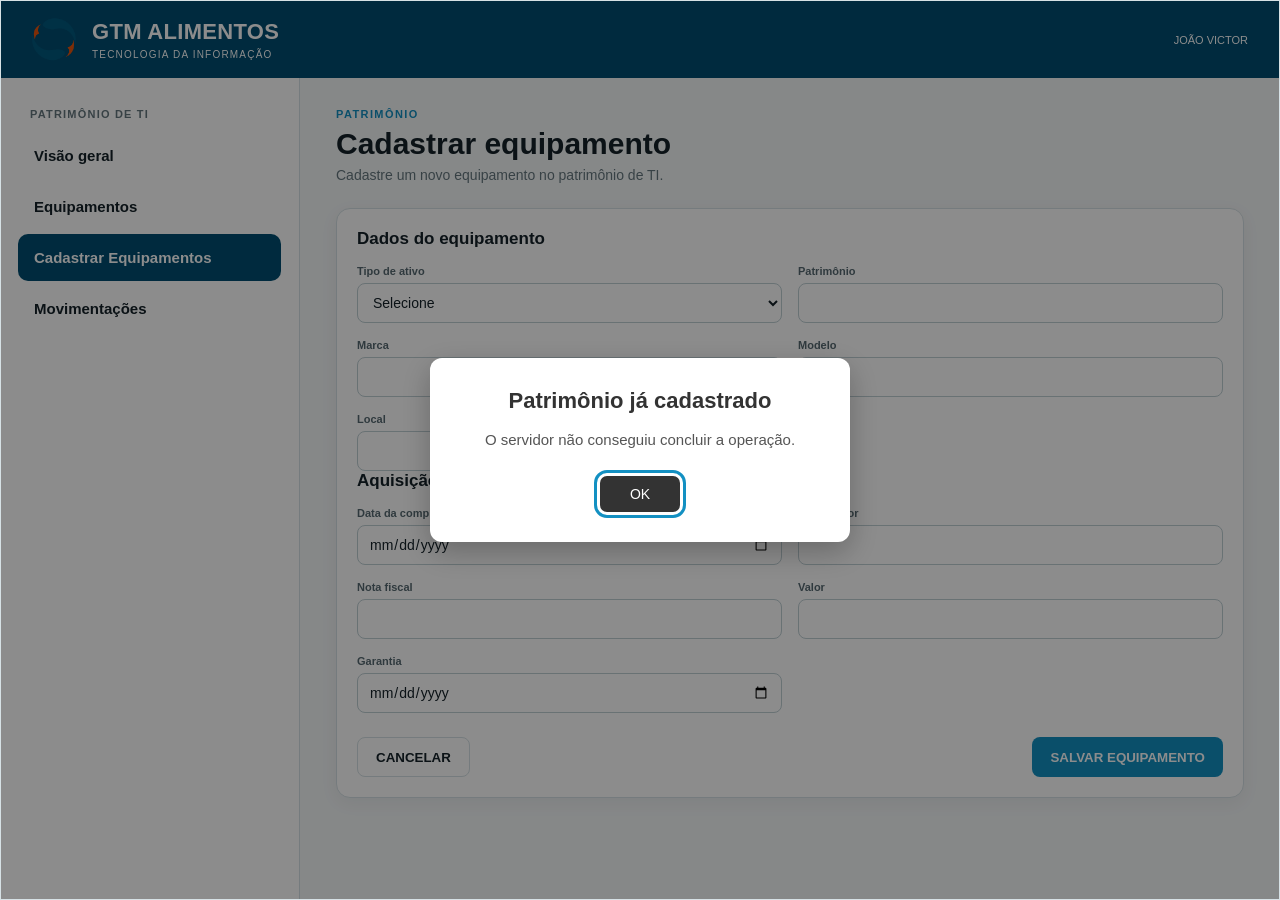
==== frontend/cadastrar.html @ 2af92c9e "Preparar sistema de patrimônio para publicação" ====
<!DOCTYPE html>
<html lang="pt-BR">

<head>

    <meta charset="UTF-8">

    <meta
        name="viewport"
        content="width=device-width, initial-scale=1.0"
    >

    <link
        rel="stylesheet"
        href="css/style.css"
    >

    <title>
        Cadastrar Equipamento - GTM
    </title>

</head>


<body>

<div class="app"> 


<header class="top">

    <img
        src="assets/icone-gtm.png"
        class="logo"
        alt="GTM"
    >

    <div data-ui-click="a0"
        class="brand"
    >

        GTM ALIMENTOS

        <small>
            TECNOLOGIA DA INFORMAÇÃO
        </small>

    </div>


    <div class="user">

          <span id="abrirPerfil" class="nome-usuario">JOÃO VICTOR</span>

    </div>

</header>


    <aside class="side">


        <h3>
            PATRIMÔNIO DE TI
        </h3>


    <div
        class="nav" data-ui-click="a1"
    >
        Visão geral
    </div>


    <div
        class="nav" data-ui-click="a2"
    >
        Equipamentos
    </div>


    <div class="nav active">

        Cadastrar Equipamentos

    </div>


    <div class="nav nav-static">

        Movimentações

    </div>

</aside>


<main class="main">


<div class="eyebrow">

    PATRIMÔNIO

</div>


<h1 class="title">

    Cadastrar equipamento

</h1>


<p class="sub">

    Cadastre um novo equipamento no patrimônio de TI.

</p>


<section class="panel">


<div class="equipment-header">

    <h2 class="section-title">

        Dados do equipamento

    </h2>

</div>


<div class="form-grid">


<div class="field">

    <label for="tipoAtivo">
        Tipo de ativo
    </label>

<select id="tipoAtivo" class="select">
    <option value="">Selecione</option>
    <option value="computador">Computador</option>
    <option value="celular">Celular</option>
    <option value="comum">Comum</option>
</select>

</div>


<div class="field">

    <label for="patrimonio">
        Patrimônio
    </label>

    <input
        id="patrimonio"
        class="input"
        type="text"
    >

</div>


<div class="field">

    <label for="marca">
        Marca
    </label>

    <input
        id="marca"
        class="input"
        type="text"
    >

</div>


<div class="field">

    <label for="modelo">
        Modelo
    </label>

    <input
        id="modelo"
        class="input"
        type="text"
    >

</div>


<div class="field">

    <label for="local">
        Local
    </label>

    <input
        id="local"
        class="input"
        type="text"
    >

</div>


</div>


<div
    id="formComputador"
    style="display:none;"
>

<h3 class="section-title">

    Dados do computador

</h3>


<div class="form-grid">


<div class="field">

    <label for="processador">
        Processador
    </label>

    <input
        id="processador"
        class="input"
        type="text"
    >

</div>


<div class="field">

    <label for="memoria">
        Memória RAM
    </label>

    <input
        id="memoria"
        class="input"
        type="text"
    >

</div>


<div class="field">

    <label for="armazenamento">
        Armazenamento
    </label>

    <input
        id="armazenamento"
        class="input"
        type="text"
    >

</div>


<div class="field">

    <label for="sistemaOperacional">
        Sistema operacional
    </label>

    <input
        id="sistemaOperacional"
        class="input"
        type="text"
    >

</div>


<div class="field">

    <label for="numeroSerieComputador">
        Número de série
    </label>

    <input
        id="numeroSerieComputador"
        class="input"
        type="text"
    >

</div>


<div class="field">

    <label for="etiquetaFabricante">
        Etiqueta do fabricante
    </label>

    <input
        id="etiquetaFabricante"
        class="input"
        type="text"
    >

</div>


<div class="field">

    <label for="nomeRede">
        Nome na rede
    </label>

    <input
        id="nomeRede"
        class="input"
        type="text"
    >

</div>


</div>

</div>


<div
    id="formCelular"
    style="display:none;"
>

<h3 class="section-title">

    Dados do celular

</h3>


<div class="form-grid">


<div class="field">

    <label for="numeroSerieCelular">
        Número de série
    </label>

    <input
        id="numeroSerieCelular"
        class="input"
        type="text"
    >

</div>


<div class="field">

    <label for="imei1">
        IMEI 1
    </label>

    <input
        id="imei1"
        class="input"
        type="text"
    >

</div>


<div class="field">

    <label for="imei2">
        IMEI 2
    </label>

    <input
        id="imei2"
        class="input"
        type="text"
    >

</div>


<div class="field">

    <label for="capacidade">
        Capacidade
    </label>

    <input
        id="capacidade"
        class="input"
        type="text"
    >

</div>


<div class="field">

    <label for="cor">
        Cor
    </label>

    <input
        id="cor"
        class="input"
        type="text"
    >

</div>


<div class="field">

    <label for="numero">
        Número
    </label>

    <input
        id="numero"
        class="input"
        type="text"
    >

</div>


<div class="field">

    <label for="operadora">
        Operadora
    </label>

    <input
        id="operadora"
        class="input"
        type="text"
    >

</div>


<div class="field">

    <label for="iccid">
        ICCID
    </label>

    <input
        id="iccid"
        class="input"
        type="text"
    >

</div>


</div>

</div>


<div
    id="formComum"
    style="display:none;"
>

<h3 class="section-title">

    Dados do equipamento comum

</h3>


<div class="form-grid">


<div class="field">

    <label for="tipoComum">
        Tipo
    </label>

    <input
        id="tipoComum"
        class="input"
        type="text"
    >

</div>


<div class="field">

    <label for="serial">
        Número de série
    </label>

    <input
        id="serial"
        class="input"
        type="text"
    >

</div>


<div class="field">

    <label for="condicao">
        Condição
    </label>

    <input
        id="condicao"
        class="input"
        type="text"
    >

</div>


<div class="field">

    <label for="descricao">
        Descrição
    </label>

    <input
        id="descricao"
        class="input"
        type="text"
    >

</div>


<div class="field">

    <label for="observacoes">
        Observações
    </label>

    <textarea
        id="observacoes"
        class="input"
    ></textarea>

</div>


</div>

</div>


<h3 class="section-title" data-ti-only>

    Aquisição

</h3>


<div class="form-grid" data-ti-only>


<div class="field">

    <label for="compra">
        Data da compra
    </label>

    <input
        id="compra"
        class="input"
        type="date"
    >

</div>


<div class="field">

    <label for="fornecedor">
        Fornecedor
    </label>

    <input
        id="fornecedor"
        class="input"
        type="text"
    >

</div>


<div class="field">

    <label for="nf">
        Nota fiscal
    </label>

    <input
        id="nf"
        class="input"
        type="text"
    >

</div>


<div class="field">

    <label for="valor">
        Valor
    </label>

    <input
        id="valor"
        class="input"
        type="text"
    >

</div>


<div class="field">

    <label for="garantia">
        Garantia
    </label>

    <input
        id="garantia"
        class="input"
        type="date"
    >

</div>


</div>


<div class="form-actions">


<button
    type="button"
    class="btn-cancelar" data-ui-click="a3"
>

    CANCELAR

</button>


<button
    type="button"
    id="btnSalvar"
    class="button"
>

    SALVAR EQUIPAMENTO

</button>


</div>


</section>


</main>


</div>


<div
    id="modalSucesso"
    class="modal-overlay"
>

<div class="confirmar-modal">


<div class="modal-header">

    <h2>

        Cadastro realizado

    </h2>

</div>


<div class="confirmar-conteudo">

    <h2>

        Equipamento cadastrado com sucesso!

    </h2>

    <p>

        O equipamento foi registrado no patrimônio de TI.

    </p>

</div>


<div class="confirmar-acoes">

    <button
        id="okSucesso"
        class="button"
        type="button"
    >

        OK

    </button>

</div>


</div>

</div>

<div id="modalErro" class="modal">
    <div class="modal-conteudo">

        <h2>Patrimônio já cadastrado</h2>

        <p id="mensagemErro"></p>

        <button
            type="button"
            id="okErro">
            OK
        </button>

    </div>
</div>

<div id="modalPerfil">

    <div class="modal-perfil-conteudo">

        <button
            type="button"
            id="fecharPerfil"
            class="fechar-modal">
            ×
        </button>

        <h2>DESENVOLVIDO POR:</h2>

        <div class="perfil-info">
            <strong>Nome:</strong>
            <span>JOÃO VICTOR</span>
        </div>

        <div class="perfil-info">
            <strong>Setor:</strong>
            <span>TI</span>
        </div>

        <div class="perfil-info">
            <strong>Email:</strong>
            <span>ti1@gtmalimentos.com.br</span>
        </div>

        <div class="perfil-info">
            <strong>Telefone:</strong>
            <span>(31) 99855-5613</span>
        </div>

    </div>

</div>


<script src="js/actions.js"></script>
<script src="js/local-data.js"></script>
<script src="js/local-view.js"></script>



</body>

</html>
---- frontend/css/style.css ----
:root {
    --petroleo: #004e71;
    --azul: #1390c2;
    --ceu: #a4d7eb;
    --linha: #d6e1e5;
    --fundo: #f4f7f8;
    --texto: #142128;
    --mudo: #65777e;
    --ok: #1f8c66;
    --alerta: #d38727;
}

.login-page { min-height: 100vh; display: grid; place-items: center; padding: 32px; background: #edf2f3; }
.login-shell { width: min(100%, 1040px); min-height: 610px; display: grid; grid-template-columns: 42% 58%; overflow: hidden; border-radius: 12px; background: #fff; box-shadow: 0 24px 70px #10374720; }
.login-brand-panel { position: relative; display: flex; flex-direction: column; justify-content: center; padding: 54px; overflow: hidden; background: var(--petroleo); color: #fff; }
.login-brand-panel::after { content: ""; position: absolute; width: 360px; height: 360px; right: -190px; bottom: -180px; border: 1px solid #ffffff30; border-radius: 50%; box-shadow: 0 0 0 38px #ffffff0c, 0 0 0 78px #ffffff0a; }
.login-brand-panel img { align-self: center; width: 120px; height: 120px; margin-bottom: 30px; object-fit: contain; }
.login-kicker { color: var(--azul); font-size: 11px; font-weight: 700; letter-spacing: 1.5px; }
.login-brand-panel .login-kicker { color: #9ed9ed; }
.login-brand-panel h1 { margin: 14px 0; font-size: clamp(34px, 4vw, 48px); line-height: 1.1; }
.login-brand-panel p { max-width: 300px; color: #d6e8ee; font-size: 15px; line-height: 1.7; }
.login-brand-footer { position: absolute; bottom: 30px; color: #bed6df; font-size: 12px; }
.login-form-panel { display: grid; place-items: center; padding: 52px; }
.login-form-wrap { width: min(100%, 400px); }
.login-form-wrap h2 { margin: 10px 0 8px; font-size: 29px; }
.login-description, .login-help { color: var(--mudo); line-height: 1.55; }
.login-description { margin: 0 0 30px; }
.login-label { display: block; margin: 22px 0 10px; font-size: 13px; font-weight: 700; }
.login-sector-options { display: grid; gap: 10px; }
.login-page [hidden] { display: none !important; }
.login-back { min-height: 44px; padding: 0; border: 0; background: transparent; color: var(--petroleo); font: inherit; cursor: pointer; }
.login-back:disabled { opacity: .6; cursor: wait; }
.login-back:focus-visible, .login-sector:focus-visible { outline: 2px solid var(--azul); outline-offset: 3px; }
.login-sector:hover { border-color: var(--azul); background: #f2fafe; }
.login-sector { display: flex; align-items: center; gap: 13px; width: 100%; min-height: 64px; padding: 12px; border: 1px solid var(--linha); border-radius: 6px; background: #fff; color: var(--texto); text-align: left; cursor: pointer; }
.login-sector.selected { border-color: var(--azul); background: #f2fafe; box-shadow: 0 0 0 2px #1390c21c; }
.login-sector strong, .login-sector small { display: block; }
.login-sector strong { font-size: 13px; }
.login-sector small { margin-top: 4px; color: var(--mudo); font-size: 11px; }
.login-password { width: 100%; min-height: 45px; padding: 0 13px; border: 1px solid var(--linha); border-radius: 5px; font: inherit; }
.login-password:focus { outline: 2px solid #1390c240; border-color: var(--azul); }
.login-submit { width: 100%; min-height: 46px; margin-top: 22px; border: 0; border-radius: 5px; background: var(--petroleo); color: #fff; font-weight: 700; cursor: pointer; }
.login-submit:hover { background: #03618a; }
.login-submit:disabled { opacity: .65; cursor: wait; }
.login-error { margin: 12px 0 0; color: #b33b32; font-size: 13px; }
.login-help { margin-top: 21px; font-size: 12px; text-align: center; }
.logout-button { margin-left: 14px; padding: 7px 12px; border: 1px solid #ffffff70; border-radius: 4px; background: transparent; color: white; font: inherit; cursor: pointer; }
.marketing-main { max-width: 1500px; }
.marketing-summary { display: grid; grid-template-columns: repeat(3, minmax(0, 1fr)); gap: 16px; margin-bottom: 18px; }
.marketing-count-card { display: flex; align-items: center; justify-content: space-between; min-height: 88px; padding: 18px 22px; }
.marketing-count-card span { color: var(--mudo); font-size: 11px; font-weight: 700; letter-spacing: .7px; }
.marketing-count-card strong { color: var(--petroleo); font-size: 28px; }
.marketing-form-panel, .marketing-list-panel { padding: 22px; margin-bottom: 18px; }
.marketing-form { display: grid; grid-template-columns: repeat(4, minmax(130px, 1fr)); gap: 14px; align-items: end; }
.marketing-form label { display: grid; gap: 7px; color: var(--mudo); font-size: 12px; font-weight: 700; }
.marketing-form input, .marketing-form select { width: 100%; min-height: 40px; padding: 0 10px; border: 1px solid var(--linha); border-radius: 4px; color: var(--texto); font: inherit; }
.marketing-form .button { min-height: 40px; }
.marketing-cancel { border: 0; background: transparent; color: var(--petroleo); font-weight: 700; cursor: pointer; }
.marketing-message { margin: 14px 0 0; color: var(--ok); font-weight: 700; }
.marketing-message.error { color: #b33b32; }
.marketing-list-panel .equipment-header { gap: 18px; }
.marketing-list-panel .search { max-width: 280px; }
.marketing-table { width: 100%; border-collapse: collapse; }
.marketing-table th, .marketing-table td { padding: 12px 10px; border-bottom: 1px solid var(--linha); text-align: left; }
.marketing-table th { color: var(--mudo); font-size: 10px; letter-spacing: .6px; }
.marketing-actions { display: flex; gap: 8px; }
.marketing-actions button { padding: 6px 9px; border: 1px solid var(--linha); border-radius: 4px; background: white; color: var(--petroleo); cursor: pointer; }
.marketing-actions button:last-child { color: #a33a35; }
.marketing-empty, .marketing-side-note { padding: 18px; color: var(--mudo); font-size: 13px; line-height: 1.6; }
.marketing-side-note { margin-top: 18px; border-top: 1px solid var(--linha); }

@media (max-width: 800px) {
  .login-page { padding: 16px; }
  .login-shell { min-height: unset; grid-template-columns: 1fr; }
  .login-brand-panel { min-height: 210px; padding: 25px 28px; }
  .login-brand-panel img { width: 90px; height: 90px; margin-bottom: 18px; }
  .login-brand-panel h1 { margin: 8px 0; font-size: 30px; }
  .login-brand-panel p, .login-brand-footer { display: none; }
  .login-form-panel { padding: 30px 24px; }
  .marketing-summary { grid-template-columns: 1fr; gap: 10px; }
  .marketing-count-card { min-height: 68px; }
  .marketing-form { grid-template-columns: repeat(2, minmax(0, 1fr)); }
  .marketing-list-panel .equipment-header { align-items: stretch; flex-direction: column; }
  .marketing-list-panel .search { max-width: none; }
  .marketing-table thead { display: none; }
  .marketing-table, .marketing-table tbody, .marketing-table tr, .marketing-table td { display: block; width: 100%; }
  .marketing-table tr { padding: 10px 0; border-bottom: 1px solid var(--linha); }
  .marketing-table td { display: flex; justify-content: space-between; gap: 16px; padding: 7px 2px; border: 0; text-align: right; }
  .marketing-table td::before { content: attr(data-label); color: var(--mudo); font-size: 10px; font-weight: 700; text-align: left; }
  .marketing-actions { justify-content: flex-end; }
}


* {
    box-sizing: border-box;
}

body {
    margin: 0;
    background: #e9eff1;
    color: var(--texto);
    font: 14px Arial, Helvetica, sans-serif;
}

.app {
    width: 100%;
    min-height: 100vh;
    min-height: 100dvh;
    margin: 0;
    background: var(--fundo);
    display: grid;
    grid-template-columns: 300px minmax(0, 1fr);
    grid-template-rows: 78px 1fr;
}

.top {
    grid-column: 1 / -1;
    height: 78px;
    padding: 0 32px;
    display: flex;
    align-items: center;
    gap: 16px;
    background: var(--petroleo);
    color: #fff;
}

.top img {
    width: 44px;
    height: 44px;
    object-fit: contain;
}

.brand {
    font-size: 22px;
    font-weight: 700;
    letter-spacing: .3px;
}

.brand small {
    display: block;
    margin-top: 4px;
    font-size: 10px;
    font-weight: 400;
    letter-spacing: 1.2px;
}

.user {
    margin-left: auto;
    font-size: 13px;
}

.side {
    padding: 30px 18px;
    background: #fff;
    border-right: 1px solid var(--linha);
}

.side h3 {
    margin: 0 12px 12px;
    color: var(--mudo);
    font-size: 11px;
    letter-spacing: 1.2px;
}

.nav {
    display: block;
    margin: 4px 0;
    padding: 15px 16px;
    border-radius: 4px;
    font-size: 15px;
    font-weight: 700;
}

.nav.active {
    background: var(--petroleo);
    color: #fff;
}

.main {
    min-width: 0;
    padding: 30px 36px;
}

.eyebrow {
    color: var(--azul);
    font-size: 11px;
    font-weight: 700;
    letter-spacing: 1.4px;
}

.title {
    margin: 7px 0 6px;
    font-size: 30px;
    font-weight: 700;
}

.sub {
    margin: 0 0 25px;
    color: var(--mudo);
}

.bar {
    display: flex;
    align-items: center;
    gap: 12px;
    margin-bottom: 20px;
}

.search,
.select {
    height: 40px;
    padding: 0 12px;
    border: 1px solid #bfcfd4;
    background: #fff;
    color: #6b7b80;
}

.search {
    width: 330px;
}

.select {
    min-width: 150px;
}

.button {
    height: 40px;
    margin-left: auto;
    padding: 0 18px;
    border: 0;
    background: var(--azul);
    color: #fff;
    font-weight: 700;
}

.panel {
    min-width: 0;
    padding: 20px;
    background: #fff;
    border: 1px solid var(--linha);
}

.kpis {
    display: grid;
    grid-template-columns: repeat(4, 1fr);
    gap: 14px;
    margin-bottom: 20px;
}

.kpi {
    padding: 16px;
    background: #fff;
    border-left: 4px solid var(--azul);
}

.kpi strong {
    display: block;
    margin-bottom: 5px;
    font-size: 28px;
}

.kpi span {
    color: var(--mudo);
    font-size: 12px;
}


.table-container {
    width: 100%;
    min-width: 0;
    overflow-x: auto;
}

th {
    padding: 13px;
    border-bottom: 1px solid var(--linha);
    color: var(--mudo);
    font-size: 11px;
    letter-spacing: .6px;
    text-align: left;
}

td {
    padding: 15px 13px;
    border-bottom: 1px solid #ebf0f2;
}

td:last-child {
    white-space: nowrap;
}

td:last-child .action-menu {
    display: inline-flex;
    align-items: center;
    justify-content: center;
    margin: 0 3px;
    vertical-align: middle;
}

.tag {
    display: inline-block;
    padding: 5px 8px;
    font-size: 11px;
    font-weight: 700;
}

.use {
    background: #daf2e7;
    color: #0a6549;
}

.stock {
    background: #e0f2fa;
    color: #06648a;
}

.maint {
    background: #fff1d8;
    color: #86510c;
}

.tag.low {
    background: #fde8e8;
    color: #a61b29;
}

.split {
    display: grid;
    grid-template-columns: 1.05fr .95fr;
    gap: 22px;
}

.section-title {
    margin: 0 0 16px;
    font-size: 17px;
    font-weight: 700;
}

.form,
.form-transferencia {
    display: grid;
    grid-template-columns: 1fr 1fr;
    gap: 15px;
}

.form-transferencia {
    margin-top: 20px;
}

.field label {
    display: block;
    margin-bottom: 6px;
    color: #566971;
    font-size: 11px;
    font-weight: 700;
}

.field input,
.field textarea,
.field select,
.form-transferencia input,
.form-transferencia select,
#novoResponsavel,
#novoEmailResponsavel,
#novoNumeroResponsavel,
#novoStatus {
    width: 100%;
    height: 40px;
    padding: 0 11px;
    border: 1px solid #bfcfd4;
    background: #fff;
    color: var(--texto);
    font: 14px Arial, Helvetica, sans-serif;
}

.field textarea {
    min-height: 80px;
    padding: 11px;
    resize: vertical;
}

.field input:focus,
.field textarea:focus,
.field select:focus,
.form-transferencia input:focus,
.form-transferencia select:focus,
#novoResponsavel:focus,
#novoEmailResponsavel:focus,
#novoNumeroResponsavel:focus,
#novoStatus:focus {
    outline: none;
    border-color: var(--azul);
}

#novoResponsavel,
#novoEmailResponsavel,
#novoNumeroResponsavel {
    cursor: text;
}

#novoStatus {
    padding: 0 12px;
    cursor: pointer;
}

.field div {
    height: 40px;
    padding: 11px;
    border: 1px solid #bfcfd4;
    background: #fff;
}

.wide,
.tipo-form {
    grid-column: 1 / -1;
}

.history {
    border-left: 2px solid var(--ceu);
    padding-left: 18px;
}

.event {
    position: relative;
    padding-bottom: 20px;
}

.event:before {
    content: "";
    position: absolute;
    left: -24px;
    top: 3px;
    width: 10px;
    height: 10px;
    background: var(--azul);
    border-radius: 50%;
}

.event strong {
    display: block;
    font-size: 13px;
}

.event span {
    color: var(--mudo);
    font-size: 12px;
}

.signature {
    margin-top: 16px;
    padding: 14px;
    background: #f7fbfc;
    border: 1px solid var(--linha);
}

.signature strong {
    display: block;
    margin-bottom: 5px;
}

.actions {
    display: flex;
    align-items: center;
    gap: 6px;
}

.action {
    height: 32px;
    padding: 0 9px;
    border: 1px solid var(--linha);
    background: #fff;
    font-size: 11px;
    font-weight: 700;
    cursor: pointer;
    white-space: nowrap;
}

.action:hover,
.action-menu:hover,
.modal-btn:hover,
.btn-cancelar:hover {
    background: #f4f7f8;
}

.action.edit {
    background: #004e71;
    color: var(--azul);
    font-size: large;
}

.action.history {
    background: #a4d7eb;
    color: var(--petroleo);
    font-size: large;
}

.action.delete {
    background: #b43c3c;
    color: #b43c3c;
    font-size: large;
}

.modal-overlay,
.modal-sucesso {
    display: none;
    position: fixed;
    inset: 0;
    justify-content: center;
    align-items: center;
    background: rgba(20, 33, 40, .45);
    z-index: 1000;
}

.modal-overlay.active {
    display: flex;
}

.modal {
    width: 390px;
    background: #fff;
    border: 1px solid var(--linha);
    box-shadow: 0 10px 35px rgba(0, 0, 0, .18);
}

.modal-header {
    display: flex;
    align-items: center;
    justify-content: space-between;
    padding: 18px 20px;
    border-bottom: 1px solid var(--linha);
}

.modal-header h2 {
    margin: 0;
    color: var(--texto);
    font-size: 17px;
}

.modal-fechar {
    border: 0;
    background: transparent;
    color: var(--mudo);
    font-size: 25px;
    line-height: 1;
    cursor: pointer;
}



.modal-fechar:hover {
    color: var(--texto);
}

.modal-equipamento {
    padding: 16px 20px;
    background: #f7fbfc;
    border-bottom: 1px solid var(--linha);
}

.modal-equipamento strong {
    display: block;
    margin-bottom: 5px;
    font-size: 14px;
}

.modal-equipamento span {
    color: var(--mudo);
    font-size: 12px;
}

.modal-acoes {
    padding: 14px;
}

.modal-btn {
    width: 100%;
    height: 45px;
    display: flex;
    align-items: center;
    gap: 12px;
    margin-bottom: 8px;
    padding: 0 14px;
    border: 1px solid var(--linha);
    background: #fff;
    color: var(--texto);
    font-size: 13px;
    font-weight: 700;
    text-align: left;
    cursor: pointer;
}

.modal-btn:last-child {
    margin-bottom: 0;
}

.modal-btn span {
    width: 22px;
    font-size: 15px;
    text-align: center;
}

.action-menu {
    width: 32px;
    height: 32px;
    display: flex;
    align-items: center;
    justify-content: center;
    border: 1px solid var(--linha);
    background: #fff;
    color: var(--texto);
    font-size: 20px;
    line-height: 20px;
    cursor: pointer;
}

.confirmar-modal {
    width: 420px;
    background: #fff;
    border: 1px solid var(--linha);
    box-shadow: 0 10px 35px rgba(0, 0, 0, .18);
}

.confirmar-conteudo {
    padding: 25px 22px;
}

.confirmar-conteudo h2 {
    margin: 0 0 10px;
    font-size: 18px;
}

.confirmar-conteudo p {
    margin: 0;
    color: var(--mudo);
    line-height: 1.5;
}

.confirmar-acoes {
    display: flex;
    justify-content: flex-end;
    gap: 10px;
    padding: 15px 22px;
    border-top: 1px solid var(--linha);
}

.btn-cancelar,
.btn-apagar {
    height: 40px;
    padding: 0 18px;
    font-weight: 700;
    cursor: pointer;
}

.btn-cancelar {
    border: 1px solid var(--linha);
    background: #fff;
    color: var(--texto);
}

.btn-apagar {
    border: 0;
    background: #b43c3c;
    color: #fff;
}

.btn-apagar:hover {
    background: #963333;
}

.modal-sucesso {
    background: rgba(0, 0, 0, .45);
    z-index: 200;
}

.modal-sucesso-conteudo {
    width: 380px;
    padding: 30px;
    background: #fff;
    border-radius: 14px;
    box-shadow: 0 15px 40px rgba(0, 0, 0, .2);
    text-align: center;
}

.modal-sucesso-conteudo h2 {
    margin: 0 0 10px;
    color: #1f3b64;
}

.modal-sucesso-conteudo p {
    margin: 0 0 25px;
    color: #555;
    font-size: 15px;
}

#okSucesso {
    width: 100%;
    height: 45px;
    border: 0;
    border-radius: 8px;
    background: #2864e8;
    color: #fff;
    font-weight: bold;
    cursor: pointer;
}

#okSucesso:hover {
    background: #1f55ca;
}

.transferencia-info {
    margin-top: 25px;
    padding: 14px;
    background: #f7fbfc;
    border: 1px solid var(--linha);
}

.transferencia-info strong {
    display: block;
    margin-bottom: 5px;
    font-size: 13px;
}

.transferencia-info span {
    color: var(--mudo);
    font-size: 12px;
}

.transferencia-acoes {
    display: flex;
    justify-content: flex-end;
    gap: 10px;
    margin-top: 25px;
}

.transferencia-acoes .button {
    margin-left: 0;
}

.modal-informacoes {
    width: 90%;
    max-width: 900px;
    max-height: 90vh;
    overflow-y: auto;
    padding: 25px;
    background: #fff;
    border-radius: 12px;
}

.modal-informacoes-header {
    display: flex;
    align-items: center;
    justify-content: space-between;
    margin-bottom: 20px;
}

.modal-informacoes-header h2 {
    margin: 0;
}

.fechar-modal {
    border: 0;
    background: transparent;
    font-size: 28px;
    cursor: pointer;
}


.info-secao {
    margin-bottom: 15px;
    padding: 18px;
    border: 1px solid #e5e5e5;
    border-radius: 10px;
}

.info-secao h4 {
    margin: 0 0 15px;
}

.info-secao p {
    margin: 8px 0;
}

.modal-informacoes-footer {
    display: flex;
    justify-content: flex-end;
    margin-top: 20px;
}

.btn-fechar-modal {
    height: 40px;
    padding: 0 18px;
    border: 1px solid var(--linha);
    background: #fff;
    color: var(--texto);
    font-weight: 700;
    cursor: pointer;
}

.btn-fechar-modal:hover {
    background: #f4f7f8;
}

.modal-historico {
    width: 650px;
    max-height: 80vh;
    display: flex;
    flex-direction: column;
}

#modalHistoricoConteudo {
    padding: 20px;
    overflow-y: auto;
}

.historico-item {
    position: relative;
    border: 1px solid var(--linha);
    background: #fff;
    margin-bottom: 12px;
}

.historico-item:last-child {
    margin-bottom: 0;
}

.historico-cabecalho {
    display: flex;
    justify-content: space-between;
    align-items: center;
    padding: 15px 16px;
    cursor: pointer;
}

.historico-cabecalho:hover {
    background: #f7fbfc;
}

.historico-resumo {
    display: flex;
    align-items: center;
    gap: 12px;
    flex-wrap: wrap;
}

.historico-resumo strong {
    display: block;
    font-size: 14px;
    margin: 0;
}

.historico-resumo>span:last-child {
    color: var(--mudo);
    font-size: 12px;
}

.historico-status {
    display: inline-flex !important;
    align-items: center;
    gap: 7px;
    color: var(--texto) !important;
    font-size: 12px !important;
    font-weight: 700;
}

.historico-status span {
    color: var(--mudo) !important;
    font-weight: 700;
}

.historico-controles {
    display: flex;
    align-items: center;
    gap: 8px;
}

.historico-menu {
    border: 0;
    background: transparent;
    color: var(--mudo);
    font-size: 22px;
    line-height: 20px;
    cursor: pointer;
    padding: 0 4px;
}

.historico-menu:hover {
    color: var(--texto);
}

.historico-expandir {
    border: 0;
    background: transparent;
    color: var(--mudo);
    font-size: 20px;
    line-height: 20px;
    cursor: pointer;
    padding: 0 4px;
    transition: transform .15s ease;
}

.historico-expandir:hover {
    color: var(--texto);
}

.historico-expandir.aberto {
    transform: rotate(180deg);
}

.historico-menu-opcoes {
    display: none;
    position: absolute;
    right: 48px;
    top: 43px;
    background: #fff;
    border: 1px solid var(--linha);
    box-shadow: 0 5px 15px rgba(0, 0, 0, 0.12);
    z-index: 10;
}

.historico-menu-opcoes button {
    border: 0;
    background: #fff;
    color: #b43c3c;
    padding: 10px 16px;
    font-size: 12px;
    font-weight: 700;
    cursor: pointer;
}

.historico-menu-opcoes button:hover {
    background: #f4f7f8;
}

.historico-detalhes {
    display: none;
    padding: 0 16px 16px;
    border-top: 1px solid var(--linha);
}

.historico-detalhes.aberto {
    display: block;
}

.historico-alteracao {
    margin-top: 14px;
}

.historico-alteracao strong {
    display: block;
    font-size: 11px;
    color: var(--mudo);
    text-transform: uppercase;
    letter-spacing: .5px;
    margin-bottom: 5px;
}

.historico-mudanca {
    display: flex;
    align-items: center;
    gap: 9px;
    font-size: 13px;
}

.historico-mudanca span {
    background: #f4f7f8;
    border: 1px solid var(--linha);
    padding: 6px 9px;
}

.historico-mudanca .historico-seta {
    border: 0;
    background: transparent;
    padding: 0;
    color: var(--mudo);
    font-weight: 700;
}

.historico-vazio {
    text-align: center;
    padding: 35px 20px;
    color: var(--mudo);
    font-size: 13px;
}

#confirmarExcluirHistorico {
    z-index: 1100;
}

.btn-fechar-modal {
    height: 40px;
    padding: 0 18px;
    border: 1px solid var(--linha);
    background: #fff;
    color: var(--texto);
    font-weight: 700;
    cursor: pointer;
}

.btn-fechar-modal:hover {
    background: #f4f7f8;
}

.toolbar {
    display: flex;
    align-items: center;
    gap: 8px;
    margin-bottom: 0;
}

.toolbar input,
.toolbar select {
    height: 36px;
    box-sizing: border-box;
    border: 1px solid var(--linha);
    border-radius: 4px;
    background: #ffffff;
    color: var(--texto);
    font-family: inherit;
    font-size: 13px;
    outline: none;
}

.toolbar input {
    width: 310px;
    padding: 0 12px;
}

.toolbar select {
    min-width: 145px;
    padding: 0 32px 0 12px;
    cursor: pointer;
}

.toolbar input::placeholder {
    color: #8a999f;
}

.toolbar input:focus,
.toolbar select:focus {
    border-color: var(--azul);
    box-shadow: 0 0 0 2px rgba(19, 144, 194, 0.12);
}

.toolbar select:hover,
.toolbar input:hover {
    border-color: #aebfc6;
}

.modal-overlay {
    display: none;
    position: fixed;
    inset: 0;
    background: rgba(0, 0, 0, 0.45);
    align-items: center;
    justify-content: center;
    z-index: 9999;
    padding: 30px;
}

.modal-overlay.aberto {
    display: flex;
}

.modal-informacoes {
    width: min(900px, 100%);
    max-height: 90vh;
    overflow-y: auto;
    background: #fff;
    border-radius: 10px;
    box-shadow: 0 20px 60px rgba(0, 0, 0, 0.25);
}

.modal-informacoes-header {
    display: flex;
    align-items: center;
    justify-content: space-between;
    padding: 20px 24px;
    border-bottom: 1px solid var(--linha);
}

.modal-informacoes-header h2 {
    margin: 0;
    font-size: 20px;
    color: var(--texto);
}

.fechar-modal {
    border: 0;
    background: transparent;
    font-size: 28px;
    line-height: 1;
    cursor: pointer;
    color: var(--mudo);
}

.modal-informacoes-conteudo {
    padding: 24px;
}

.info-section-title {
    font-size: 13px;
    font-weight: 700;
    color: var(--petroleo);
    text-transform: uppercase;
    letter-spacing: 0.5px;
    padding-bottom: 10px;
    margin-bottom: 14px;
    border-bottom: 1px solid var(--linha);
}

.info-section-title:not(:first-child) {
    margin-top: 26px;
}

.info-grid {
    display: grid;
    grid-template-columns: repeat(2, minmax(0, 1fr));
    gap: 14px;
}

.info-item {
    display: flex;
    flex-direction: column;
    gap: 5px;
    min-width: 0;
}

.info-label {
    font-size: 12px;
    color: var(--texto);
    font-weight: 700;
}

.info-value {
    font-size: 14px;
    color: var(--texto);
    font-weight: 500;
    word-break: break-word;
}

.info-observacoes {
    margin-top: 14px;
}

.info-observacoes-texto {
    margin-top: 6px;
    padding: 12px;
    border: 1px solid var(--linha);
    border-radius: 6px;
    color: var(--texto);
    font-size: 14px;
    line-height: 1.5;
    white-space: pre-wrap;
}

.modal-informacoes-footer {
    display: flex;
    justify-content: flex-end;
    padding: 16px 24px;
    border-top: 1px solid var(--linha);
}

.btn-fechar-modal {
    height: 38px;
    padding: 0 18px;
    border: 0;
    border-radius: 5px;
    background: var(--petroleo);
    color: #fff;
    font-weight: 600;
    cursor: pointer;
}

@media (max-width: 700px) {

    .modal-overlay {
        padding: 15px;
    }

    .info-grid {
        grid-template-columns: 1fr;
    }

    .modal-informacoes {
        max-height: 95vh;
    }

}

.movimentacao-container {
    max-width: 1100px;
}

.movimentacao-form {
    background: #fff;
    border: 1px solid var(--linha);
    padding: 24px;
}

.form-section {
    margin-bottom: 28px;
}

.form-section h3 {
    margin: 0 0 18px 0;
    color: var(--petroleo);
    font-size: 16px;
}

.form-grid {
    display: grid;
    grid-template-columns: repeat(2, minmax(0, 1fr));
    gap: 16px;
}

.form-actions {
    display: flex;
    justify-content: flex-end;
    gap: 12px;
    margin-top: 24px;
}

.form-group {
    display: flex;
    flex-direction: column;
    gap: 6px;
}

.form-group.full {
    grid-column: 1 / -1;
}

.form-group label {
    font-size: 12px;
    font-weight: 700;
    color: var(--texto);
}

.form-group input,
.form-group select,
.form-group textarea {
    width: 100%;
    box-sizing: border-box;
    min-height: 40px;
    border: 1px solid #bfcfd4;
    background: #fff;
    color: var(--texto);
    padding: 9px 12px;
    font-family: inherit;
    font-size: 14px;
}

.form-group textarea {
    min-height: 90px;
    resize: vertical;
}

.equipamento-selecionado {
    background: #f4f7f8;
    border: 1px solid var(--linha);
    padding: 16px;
    margin-top: 16px;
    display: none;
}

.equipamento-selecionado.aberto {
    display: block;
}

.equipamento-selecionado strong {
    color: var(--petroleo);
}

.equipamento-detalhes {
    display: grid;
    grid-template-columns: repeat(4, 1fr);
    gap: 12px;
    margin-top: 12px;
}

.equipamento-detalhe {
    background: #fff;
    border: 1px solid var(--linha);
    padding: 10px;
}

.equipamento-detalhe span {
    display: block;
    font-size: 11px;
    color: var(--mudo);
    margin-bottom: 4px;
}

.equipamento-detalhe strong {
    font-size: 13px;
    color: var(--texto);
}

.acoes-form {
    display: flex;
    justify-content: flex-end;
    gap: 10px;
    margin-top: 20px;
}

.btn-salvar-movimento {
    background: var(--petroleo);
    color: #fff;
    border: 0;
    padding: 11px 22px;
    cursor: pointer;
    font-weight: 700;
}

.btn-limpar {
    background: #fff;
    color: var(--texto);
    border: 1px solid #bfcfd4;
    padding: 11px 22px;
    cursor: pointer;
    font-weight: 700;
}

.campo-opcional {
    color: var(--mudo);
    font-size: 11px;
    font-weight: 400;
}

@media (max-width: 900px) {

    .form-grid {
        grid-template-columns: 1fr;
    }

    .form-group.full {
        grid-column: auto;
    }

    .equipamento-detalhes {
        grid-template-columns: repeat(2, 1fr);
    }

}

.modal-historico {
    width: 720px;
    max-width: 92%;
}

.modal-historico-conteudo {
    padding: 24px 30px;
    max-height: 65vh;
    overflow-y: auto;
}

.historico-card {
    border: 1px solid #d5dfe5;
    background: #ffffff;
    margin-bottom: 14px;
    cursor: pointer;
}

.historico-card-header {
    min-height: 56px;
    padding: 0 18px;
    display: flex;
    align-items: center;
    justify-content: space-between;
}

.historico-resumo {
    display: flex;
    align-items: center;
    gap: 14px;
    flex-wrap: wrap;
}

.historico-resumo strong {
    font-size: 15px;
    color: #172b38;
}

.historico-resumo span {
    font-size: 14px;
    color: #172b38;
}

.historico-resumo small {
    font-size: 13px;
    color: #61717c;
}

.historico-seta {
    font-size: 22px;
    color: #527080;
    transition: transform 0.2s;
}

.historico-card:has(.historico-detalhes.aberto) .historico-seta {
    transform: rotate(180deg);
}

.historico-detalhes {
    display: none;
    border-top: 1px solid #d5dfe5;
    padding: 18px 20px;
}

.historico-detalhes.aberto {
    display: block;
}

.historico-campo {
    margin-bottom: 18px;
}

.historico-campo:last-child {
    margin-bottom: 0;
}

.historico-campo>span {
    display: block;
    font-size: 12px;
    font-weight: 600;
    color: #647782;
    margin-bottom: 7px;
}

.historico-campo>strong {
    display: inline-block;
    background: #f1f5f7;
    border: 1px solid #d5dfe5;
    padding: 7px 10px;
    font-size: 14px;
    font-weight: 500;
    color: #263b47;
}

.historico-campo>div {
    display: flex;
    align-items: center;
    gap: 10px;
    flex-wrap: wrap;
}

.historico-campo b {
    background: #f1f5f7;
    border: 1px solid #d5dfe5;
    padding: 7px 10px;
    font-size: 14px;
    font-weight: 500;
    color: #263b47;
}

.historico-seta-campo {
    color: #61717c;
    font-size: 18px;
}

.historico-vazio {
    text-align: center;
    padding: 40px 20px;
    color: #647782;
}

.grupo-dinamico {
    display: none;
}

.grupo-dinamico.ativo {
    display: block;
}

.historico-menu {
    border: 0;
    background: transparent;
    color: #64748b;
    font-size: 22px;
    line-height: 1;
    padding: 2px 6px;
    cursor: pointer;
}

.historico-menu:hover {
    color: #17212b;
}

.menu-historico {
    width: 100px;
    background: #fff;
    border: 1px solid #d5dee5;
    box-shadow: 0 8px 20px rgba(0, 0, 0, .12);
    z-index: 1200;
}

.menu-historico button {
    width: 100%;
    border: 0;
    background: #fff;
    color: #b43c3c;
    padding: 10px 12px;
    text-align: left;
    font-size: 12px;
    font-weight: 700;
    cursor: pointer;
}

.menu-historico button:hover {
    background: #f8fafc;
}


#modalHistorico .modal-informacoes {
    width: min(840px, 92vw);
    max-height: 82vh;
    overflow: hidden;
}

#modalHistorico .modal-informacoes-conteudo {
    max-height: 58vh;
    overflow-y: auto;
    padding: 18px 24px;
}

#modalHistorico .historico-item {
    overflow: visible;
    border-radius: 12px;
    box-shadow: 0 4px 14px rgba(12, 48, 65, .06);
}

#modalHistorico .historico-cabecalho {
    min-height: 64px;
    padding: 14px 18px;
}

#modalHistorico .historico-resumo {
    column-gap: 10px;
    row-gap: 6px;
}

#modalHistorico .historico-resumo strong {
    font-size: 14px;
    color: var(--petroleo);
}

#modalHistorico .historico-resumo small {
    font-size: 11px;
    white-space: nowrap;
}

#modalHistorico .historico-status {
    padding: 5px 9px;
    border-radius: 999px;
    background: #eaf3f7;
    color: #235a72 !important;
    font-size: 11px !important;
}

#modalHistorico .historico-detalhes {
    grid-template-columns: repeat(2, minmax(0, 1fr));
    gap: 12px;
    padding: 18px;
    background: #f4f8fa;
}

#modalHistorico .historico-campo {
    min-width: 0;
    margin: 0;
    padding: 14px;
    border: 1px solid #dce7ec;
    border-radius: 10px;
    background: #fff;
}

#modalHistorico .historico-campo:has(.historico-motivo) {
    grid-column: 1 / -1;
}

#modalHistorico .historico-label {
    display: block;
    margin-bottom: 10px;
    color: #496878;
    font-size: 11px;
}

#modalHistorico .historico-valores {
    gap: 7px;
    flex-wrap: nowrap;
    overflow-x: auto;
    max-width: 100%;
}

#modalHistorico .historico-valor {
    flex: 0 0 auto;
    border-radius: 6px;
    padding: 7px 9px;
    font-size: 12px;
    white-space: nowrap;
}

#modalHistorico .historico-valor-anterior {
    background: #f1f4f5;
    color: #576b75;
}

#modalHistorico .historico-valor-novo {
    border-color: #bad9e6;
    background: #e9f5fa;
    color: #074a67;
    font-weight: 700;
}

#modalHistorico .historico-seta {
    flex: none;
    font-size: 16px;
}

@media (max-width: 700px) {
    #modalHistorico .historico-detalhes {
        grid-template-columns: minmax(0, 1fr);
        padding: 12px;
    }
}

html.dark-mode #modalHistorico .historico-item,
html.dark-mode #modalHistorico .historico-campo {
    background: #1d303b;
    border-color: var(--linha);
}

html.dark-mode #modalHistorico .historico-detalhes {
    background: #172833;
}

html.dark-mode #modalHistorico .historico-status,
html.dark-mode #modalHistorico .historico-valor-novo {
    background: #184a61;
    border-color: #326b83;
    color: #c2ebff !important;
}

html.dark-mode #modalHistorico .historico-valor-anterior {
    background: #263b46;
    border-color: var(--linha);
    color: #b7c8d0;
}

html.dark-mode #modalHistorico .historico-resumo strong,
html.dark-mode #modalHistorico .historico-label {
    color: #b5ddea;
}

.historico-item {
    border: 1px solid #d5dee5;
    margin-bottom: 12px;
    background: #fff;
}

.historico-cabecalho {
    min-height: 56px;
    display: flex;
    align-items: center;
    justify-content: space-between;
    gap: 16px;
    padding: 12px 16px;
    cursor: pointer;
}

.historico-item-cadastro .historico-cabecalho {
    cursor: default;
}

.historico-item-cadastro .historico-cabecalho:hover {
    background: inherit;
}

.historico-resumo {
    display: flex;
    align-items: center;
    gap: 12px;
    flex-wrap: wrap;
    color: #174f6b;
}

.historico-resumo strong {
    color: #17212b;
}

.historico-resumo small {
    color: #64748b;
}

.historico-acoes {
    display: flex;
    align-items: center;
    gap: 12px;
    color: #64748b;
    font-size: 20px;
    flex-shrink: 0;
}

.historico-detalhes {
    border-top: 1px solid #d5dee5;
    padding: 16px 18px 18px;
    background: #fafcfd;
}

.historico-campo {
    margin-bottom: 16px;
}

.historico-campo:last-child {
    margin-bottom: 0;
}

.historico-label {
    font-size: 12px;
    font-weight: 700;
    color: #64748b;
    margin-bottom: 7px;
    letter-spacing: .04em;
}

.historico-valores {
    display: flex;
    align-items: center;
    gap: 10px;
    flex-wrap: wrap;
}

.historico-valor,
.historico-motivo {
    display: inline-block;
    border: 1px solid #d5dee5;
    background: #f8fafc;
    padding: 7px 10px;
    color: #334155;
}

.historico-seta {
    color: #64748b;
    font-size: 18px;
}

.historico-vazio {
    padding: 32px 20px;
    text-align: center;
    color: #64748b;
}

.historico-menu-container {
    position: relative;
    display: flex;
    align-items: center;
}


.historico-menu {
    border: 0;
    background: transparent;
    color: var(--mudo);
    font-size: 22px;
    line-height: 20px;
    cursor: pointer;
    padding: 0 4px;
}


.historico-menu:hover {
    color: var(--texto);
}


.historico-menu-opcoes {
    display: none;
    position: absolute;
    right: 0;
    top: 28px;
    width: 100px;
    background: #fff;
    border: 1px solid var(--linha);
    box-shadow: 0 5px 15px rgba(0, 0, 0, 0.12);
    z-index: 9999;
}


.historico-menu-opcoes button {
    width: 100%;
    border: 0;
    background: #fff;
    color: #b43c3c;
    padding: 10px 16px;
    font-size: 12px;
    font-weight: 700;
    cursor: pointer;
    text-align: left;
}


.historico-menu-opcoes button:hover {
    background: #f4f7f8;
}

#modalConfirmarExcluirHistorico {
    z-index: 1200 !important;
}

#modalAcoes {
    z-index: 1000;
}

#modalInformacoes {
    z-index: 900;
} 

#modalAcoes {
    z-index: 9999;
}

#confirmarExcluirHistorico {
    z-index: 20000 !important;
}

#modalErro {
    display: none;
    position: fixed;
    inset: 0;

    width: 100%;
    height: 100%;

    background: rgba(0, 0, 0, 0.45);

    align-items: center;
    justify-content: center;

    z-index: 99999;
}

#modalErro .modal-conteudo {
    width: 420px;
    max-width: calc(100% - 40px);

    background: #ffffff;

    border-radius: 12px;

    padding: 30px;

    box-sizing: border-box;

    text-align: center;

    box-shadow:
        0 10px 30px rgba(0, 0, 0, 0.25);

    animation: aparecerModal 0.2s ease-out;
}

#modalErro h2 {
    margin: 0 0 15px 0;

    font-size: 22px;

    color: #333333;
}

#modalErro #mensagemErro {
    margin: 0 0 25px 0;

    font-size: 15px;

    line-height: 1.5;

    color: #555555;
}

#modalErro #okErro {
    border: none;

    padding: 10px 30px;

    border-radius: 7px;

    background: #333333;

    color: #ffffff;

    font-size: 14px;

    cursor: pointer;
}

#modalErro #okErro:hover {
    opacity: 0.9;
}


@keyframes aparecerModal {

    from {
        opacity: 0;
        transform: scale(0.95);
    }

    to {
        opacity: 1;
        transform: scale(1);
    }

}

.btn-fechar-modal:hover {
    background: #f4f7f8;
}

.nome-usuario {
    cursor: pointer;
    font-size: 11px;
}

.nome-usuario:hover {
    text-decoration: underline;
}

#modalPerfil {
    display: none;
    position: fixed;
    inset: 0;
    width: 100%;
    height: 100%;
    background: rgba(0, 0, 0, 0.45);
    align-items: center;
    justify-content: center;
    z-index: 99999;
}

.modal-perfil-conteudo {
    position: relative;
    width: 420px;
    max-width: calc(100% - 40px);
    background: #ffffff;
    border-radius: 12px;
    padding: 30px;
    box-sizing: border-box;
    box-shadow: 0 10px 30px rgba(0, 0, 0, 0.25);
}

.modal-perfil-conteudo h2 {
    margin: 0 0 10px;
    font-size: 22px;
    color: #333333;
}

.modal-perfil-conteudo p {
    margin: 0 0 20px;
    color: #666666;
}

.perfil-info {
    display: flex;
    justify-content: space-between;
    gap: 20px;
    padding: 12px 0;
    border-bottom: 1px solid #eeeeee;
}

.fechar-modal {
    position: absolute;
    top: 10px;
    right: 15px;
    border: none;
    background: transparent;
    font-size: 28px;
    color: #777777;
    cursor: pointer;
}

.fechar-modal:hover {
    color: #222222;
}

.table-container {
    width: 100%;
    overflow-x: auto;
}

table {
    width: 100%;
    min-width: 0;
    table-layout: fixed;
    border-collapse: collapse;
}

table th,
table td {
    padding: 12px 10px;
    word-wrap: break-word;
    overflow-wrap: break-word;
}

table th:last-child,
table td:last-child {
    width: 90px;
    white-space: nowrap;
}

table {
    width: 100%;
    border-collapse: collapse;
    table-layout: fixed;
}










/* Estilos exclusivos da tela de edicao, originalmente em editar.html. */
:where(.pagina-editar) .form-container {
    background: #ffffff;
    border: 1px solid #d6e1e5;
    padding: 25px;
}

:where(.pagina-editar) .form-section {
    margin-bottom: 30px;
}

:where(.pagina-editar) .form-section-title {
    font-size: 17px;
    font-weight: 700;
    color: #004e71;
    margin-bottom: 18px;
    padding-bottom: 10px;
    border-bottom: 1px solid #d6e1e5;
}

:where(.pagina-editar) .form-grid {
    display: grid;
    grid-template-columns: repeat(3, 1fr);
    gap: 18px;
}

:where(.pagina-editar) .field {
    display: flex;
    flex-direction: column;
    gap: 6px;
}

:where(.pagina-editar) .field-full {
    grid-column: 1 / -1;
}

:where(.pagina-editar) .field label {
    font-size: 12px;
    font-weight: 700;
    color: #334155;
}

:where(.pagina-editar) .field input,
:where(.pagina-editar) .field select,
:where(.pagina-editar) .field textarea {
    width: 100%;
    box-sizing: border-box;
    min-height: 40px;
    padding: 9px 11px;
    border: 1px solid #bfcfd4;
    background: #ffffff;
    color: #334155;
    font-family: inherit;
    font-size: 14px;
    outline: none;
}

:where(.pagina-editar) .field textarea {
    min-height: 100px;
    resize: vertical;
}

:where(.pagina-editar) .field input:focus,
:where(.pagina-editar) .field select:focus,
:where(.pagina-editar) .field textarea:focus {
    border-color: #1390c2;
}

:where(.pagina-editar) .botoes-form {
    display: flex;
    justify-content: flex-end;
    gap: 10px;
    margin-top: 25px;
    padding-top: 20px;
    border-top: 1px solid #d6e1e5;
}

:where(.pagina-editar) .button {
    min-height: 40px;
    padding: 0 20px;
    border: none;
    cursor: pointer;
    font-weight: 700;
    font-size: 13px;
}

:where(.pagina-editar) .button-primary {
    background: #004e71;
    color: #ffffff;
}

:where(.pagina-editar) .button-primary:hover {
    background: #003c57;
}

:where(.pagina-editar) .button-secondary {
    background: #e8eef0;
    color: #334155;
}

:where(.pagina-editar) .button-secondary:hover {
    background: #dbe4e7;
}

:where(.pagina-editar) .tipo-form {
    display: none;
}

:where(.pagina-editar) .tipo-form.ativo {
    display: block;
}

:where(.pagina-editar) .modal-sucesso {
    display: none;
    position: fixed;
    inset: 0;
    background: rgba(0, 0, 0, 0.45);
    align-items: center;
    justify-content: center;
    z-index: 9999;
}

:where(.pagina-editar) .modal-sucesso.aberto {
    display: flex;
}

:where(.pagina-editar) .modal-sucesso-conteudo {
    width: 420px;
    max-width: calc(100% - 30px);
    background: #ffffff;
    padding: 30px;
    text-align: center;
    box-sizing: border-box;
}

:where(.pagina-editar) .modal-sucesso-conteudo h2 {
    margin: 0 0 12px;
    color: #004e71;
}

:where(.pagina-editar) .modal-sucesso-conteudo p {
    margin: 0 0 22px;
    color: #65777e;
}

@media (max-width: 900px) {

    :where(.pagina-editar) .form-grid {
        grid-template-columns: repeat(2, 1fr);
    }

}

@media (max-width: 600px) {

    :where(.pagina-editar) .form-grid {
        grid-template-columns: 1fr;
    }

    :where(.pagina-editar) .field-full {
        grid-column: auto;
    }

    :where(.pagina-editar) .botoes-form {
        flex-direction: column;
    }

    :where(.pagina-editar) .button {
        width: 100%;
    }

}

/* Adaptação responsiva: mantém a identidade e a apresentação original no desktop. */
.app {
    width: 100%;
    max-width: none;
}

.side, .brand, .field, .form-group, .equipamento-detalhe {
    min-width: 0;
}

.nav { cursor: pointer; }
.nav.nav-static { cursor: default; }
.nav:focus-visible, button:focus-visible, input:focus-visible,
select:focus-visible, textarea:focus-visible {
    outline: 3px solid var(--azul);
    outline-offset: 3px;
}

@media (max-width: 1200px) {
    .app { grid-template-columns: 240px minmax(0, 1fr); }
    .main { padding: 26px 22px; }
    .bar { flex-wrap: wrap; }
    .bar .search { flex: 1 1 240px; width: auto; min-width: 0; }
    .bar .select { flex: 1 1 150px; min-width: 0; }
    .bar .button { margin-left: 0; height: auto; min-height: 44px; padding: 12px 18px; }
    .kpis { grid-template-columns: repeat(2, minmax(0, 1fr)); }
    .table-container { overscroll-behavior-x: contain; }
    .table-container table { min-width: 900px; table-layout: auto; }
}

@media (max-width: 900px) {
    .app {
        display: grid;
        grid-template-columns: minmax(0, 1fr);
        grid-template-rows: auto auto 1fr;
        min-height: 100vh;
        min-height: 100dvh;
    }
    .top { height: auto; min-height: 78px; padding: 16px 20px; gap: 12px; }
    .top img { flex: 0 0 40px; width: 40px; height: 40px; }
    .brand { font-size: 20px; }
    .brand small { line-height: 1.5; }
    .user { overflow-wrap: anywhere; text-align: right; }
    .side {
        display: grid;
        grid-template-columns: repeat(4, minmax(0, 1fr));
        gap: 6px;
        padding: 12px 16px;
        border-right: 0;
        border-bottom: 1px solid var(--linha);
    }
    .side h3 { grid-column: 1 / -1; margin: 0 0 6px; }
    .side .nav {
        display: flex;
        align-items: center;
        justify-content: center;
        text-align: center;
        min-height: 48px;
        margin: 0;
        padding: 10px 8px;
        overflow-wrap: anywhere;
        font-size: 13px;
    }
    .main { padding: 24px 20px 32px; }
    .title { overflow-wrap: anywhere; }
    .sub { line-height: 1.5; }
    .split { grid-template-columns: minmax(0, 1fr); }
    .form-grid, :where(.pagina-editar) .form-grid {
        grid-template-columns: repeat(2, minmax(0, 1fr));
    }
    .form-actions { display: flex; flex-wrap: wrap; gap: 12px; margin-top: 24px; }
    .form-actions .button { margin-left: auto; }
    .field input, .field select, .field textarea,
    .form-group input, .form-group select, .form-group textarea,
    :where(.pagina-editar) .field input, :where(.pagina-editar) .field select,
    :where(.pagina-editar) .field textarea, .search, .select {
        min-width: 0;
        max-width: 100%;
        min-height: 48px;
        font-size: 16px;
    }
    .field textarea, .form-group textarea { min-height: 120px; }
    button, .button, .btn-cancelar, .btn-apagar, .btn-fechar-modal,
    .btn-salvar-movimento, .btn-limpar, :where(.pagina-editar) .button {
        min-height: 44px;
        touch-action: manipulation;
    }
    .button, .btn-fechar-modal, .btn-cancelar, .btn-apagar {
        height: auto;
        padding-top: 12px;
        padding-bottom: 12px;
        white-space: normal;
    }
    .action-menu, .historico-menu, .historico-expandir {
        min-width: 44px;
        min-height: 44px;
    }
    .modal-mobile-aberto, .modal-mobile-aberto body { overflow: hidden; }
    .modal-overlay, .modal-sucesso, :where(.pagina-editar) .modal-sucesso,
    #modalPerfil, #modalErro {
        box-sizing: border-box;
        height: 100%;
        height: 100dvh;
        padding: max(12px, env(safe-area-inset-top)) max(12px, env(safe-area-inset-right)) max(12px, env(safe-area-inset-bottom)) max(12px, env(safe-area-inset-left));
        overscroll-behavior: contain;
    }
    .modal-informacoes, #modalHistorico .modal-informacoes,
    .confirmar-modal, .modal-sucesso-conteudo,
    :where(.pagina-editar) .modal-sucesso-conteudo,
    .modal-perfil-conteudo, #modalErro .modal-conteudo {
        width: 100%;
        max-width: 700px;
        max-height: 100%;
        overflow-y: auto;
        overscroll-behavior: contain;
        overflow-wrap: anywhere;
    }
    .modal-informacoes, #modalHistorico .modal-informacoes {
        display: flex;
        flex-direction: column;
        overflow: hidden;
    }
    .modal-informacoes-header {
        position: relative;
        flex-shrink: 0;
        min-height: 64px;
        padding: 18px 62px 18px 16px;
    }
    .modal-informacoes-header h2 { font-size: 18px; }
    .modal-informacoes-header .fechar-modal {
        width: 44px;
        height: 44px;
        right: 6px;
        top: 8px;
        padding: 0;
    }
    .modal-informacoes-conteudo, #modalHistorico .modal-informacoes-conteudo {
        min-height: 0;
        max-height: none;
        overflow-y: auto;
        overscroll-behavior: contain;
        padding: 16px;
    }
    .modal-informacoes-footer { flex-shrink: 0; padding: 12px 16px; }
    .historico-cabecalho { align-items: flex-start; gap: 6px; padding: 12px; }
    .historico-resumo { min-width: 0; gap: 8px; }
    .historico-acoes { gap: 0; }
    .historico-detalhes { padding: 12px; }
    .historico-valor, .historico-motivo { min-width: 0; max-width: 100%; overflow-wrap: anywhere; }
    .historico-menu-opcoes { top: 44px; }
    .info-value { overflow-wrap: anywhere; }
    .perfil-info { flex-wrap: wrap; gap: 6px 16px; }
    .perfil-info span { overflow-wrap: anywhere; }
}

@media (max-width: 700px) {
    .top { flex-wrap: wrap; padding: 14px 16px; }
    .brand { flex: 1; font-size: 18px; }
    .brand small { font-size: 9px; letter-spacing: 1px; }
    .user { width: 100%; margin-left: 0; font-size: 12px; }
    .side { grid-template-columns: repeat(2, minmax(0, 1fr)); padding: 10px 12px; }
    .main { padding: 22px 12px max(28px, env(safe-area-inset-bottom)); }
    .title { font-size: 26px; line-height: 1.2; }
    .panel, .movimentacao-form, :where(.pagina-editar) .form-container { padding: 16px; }
    .kpis { gap: 10px; }
    .kpi { padding: 14px 10px; }
    .kpi strong { font-size: 26px; }
    .bar { display: grid; grid-template-columns: minmax(0, 1fr); gap: 10px; }
    .bar .search, .bar .select, .bar .button { width: 100%; margin: 0; }
    .form-grid, :where(.pagina-editar) .form-grid,
    .form, .form-transferencia, .info-grid, .equipamento-detalhes {
        grid-template-columns: minmax(0, 1fr);
    }
    .field-full { grid-column: 1 / -1; }
    .form-actions, .botoes-form, :where(.pagina-editar) .botoes-form,
    .acoes-form, .confirmar-acoes { flex-direction: column; gap: 10px; }
    .form-actions > button, .botoes-form > button, .acoes-form > button,
    .confirmar-acoes > button { width: 100%; margin: 0; }
    .form-section-title, :where(.pagina-editar) .form-section-title { overflow-wrap: anywhere; }
    .modal-perfil-conteudo { padding: 48px 20px 20px; }

    /* Cada linha conserva todos os campos e as ações, agora empilhados e rotulados. */
    .table-container { overflow: visible; }
    .responsive-table, .table-container .responsive-table {
        display: block;
        width: 100%;
        min-width: 0;
        table-layout: auto;
        position: relative;
    }
    .responsive-table thead {
        position: absolute;
        width: 1px;
        height: 1px;
        padding: 0;
        overflow: hidden;
        clip: rect(0, 0, 0, 0);
        clip-path: inset(50%);
        white-space: nowrap;
    }
    .responsive-table tbody { display: block; }
    .responsive-table tbody tr {
        display: block;
        margin-bottom: 16px;
        border: 1px solid var(--linha);
        background: #fff;
    }
    .responsive-table tbody tr:last-child { margin-bottom: 0; }
    .responsive-table td, .responsive-table td:last-child {
        display: grid;
        grid-template-columns: minmax(82px, .8fr) minmax(0, 1.2fr);
        align-items: start;
        gap: 10px;
        width: auto;
        min-width: 0;
        padding: 12px 10px;
        font-size: 14px;
        line-height: 1.4;
        white-space: normal;
        overflow-wrap: anywhere;
    }
    .responsive-table td::before {
        content: attr(data-label);
        font-weight: 700;
        color: var(--mudo);
        font-size: 11px;
        letter-spacing: .3px;
    }
    .responsive-table td:empty::after { content: '—'; }
    .responsive-table td:first-child { background: var(--fundo); font-weight: 700; }
    .responsive-table td:last-child { border-bottom: 0; }
    .responsive-table td.table-actions { display: flex; align-items: center; justify-content: flex-end; flex-wrap: wrap; }
    .responsive-table .table-actions::before { margin-right: auto; }
    .responsive-table td .tag { justify-self: start; max-width: 100%; }
    .responsive-table .table-empty { border: 0; }
    .responsive-table .table-empty td { display: block; background: transparent; font-weight: 400; }
    .responsive-table .table-empty td::before { content: none; }
}

@media (prefers-reduced-motion: reduce) {
    *, *::before, *::after { animation-duration: .01ms !important; transition-duration: .01ms !important; }
}

/* Cantos suaves para as telas de TI e Marketing. */
.nav { border-radius: 10px; }

.panel,
.kpi,
.signature,
.movimentacao-form,
:where(.pagina-editar) .form-container {
    border-radius: 14px;
    box-shadow: 0 5px 18px rgba(20, 33, 40, .055);
}

.search,
.select,
.field input,
.field textarea,
.field select,
.field div,
.form-transferencia input,
.form-transferencia select,
.form-group input,
.form-group select,
.form-group textarea,
#novoResponsavel,
#novoEmailResponsavel,
#novoNumeroResponsavel,
#novoStatus,
:where(.pagina-editar) .field input,
:where(.pagina-editar) .field select,
:where(.pagina-editar) .field textarea {
    border-radius: 8px;
}

.button,
.action,
.action-menu,
.modal-btn,
.btn-cancelar,
.btn-apagar,
.btn-fechar-modal,
.btn-salvar-movimento,
.btn-limpar,
.fechar-modal,
.confirmar-acoes button,
:where(.pagina-editar) .button {
    border-radius: 8px;
}

.tag { border-radius: 999px; }

.modal-informacoes,
.modal-perfil-conteudo,
.confirmar-modal,
.modal-sucesso-conteudo,
:where(.pagina-editar) .modal-sucesso-conteudo {
    border-radius: 14px;
}

@media (max-width: 700px) {
    .responsive-table tbody tr { border-radius: 12px; overflow: hidden; }
}

/* Interruptor de tema no cabeçalho. */
.theme-toggle {
    position: relative;
    display: inline-flex;
    width: 80px;
    height: 44px;
    min-height: 44px;
    margin-left: 14px;
    padding: 0;
    vertical-align: middle;
    border: 1px solid #ffffff80;
    border-radius: 999px;
    background: #ffffff1c;
    color: #fff;
    cursor: pointer;
}

.theme-toggle-thumb {
    position: absolute;
    z-index: 1;
    top: 3px;
    left: 3px;
    width: 36px;
    height: 36px;
    border-radius: 50%;
    background: #fff;
    box-shadow: 0 2px 5px #0003;
    transition: transform .2s ease;
}

.theme-toggle-sun,
.theme-toggle-moon {
    position: absolute;
    z-index: 2;
    top: 3px;
    display: grid;
    place-items: center;
    width: 36px;
    height: 36px;
    font-size: 21px;
    line-height: 1;
}

.theme-toggle-sun { left: 3px; color: #a65b1b; }
.theme-toggle-moon { right: 3px; color: #fff; }
.dark-mode .theme-toggle-thumb { transform: translateX(38px); }
.dark-mode .theme-toggle-sun { color: #dae8ef; }
.dark-mode .theme-toggle-moon { color: #184b65; }

@media (prefers-reduced-motion: reduce) {
    .theme-toggle-thumb { transition: none; }
}

/* Tema escuro, aplicado apenas às telas internas após o login. */
html.dark-mode body {
    --petroleo: #276b87;
    --azul: #1680aa;
    --ceu: #174a5e;
    --linha: #38505c;
    --fundo: #121f27;
    --texto: #eaf3f6;
    --mudo: #b0c4cd;
    --ok: #69d2a4;
    --alerta: #e6af63;
    background: #0e1920;
    color: var(--texto);
    color-scheme: dark;
}

html.dark-mode .top { background: #0b3448; }
html.dark-mode .side {
    background: #172833;
    border-color: var(--linha);
}
html.dark-mode .nav.active { background: #246c8b; }
html.dark-mode .field label,
html.dark-mode :where(.pagina-editar) .field label,
html.dark-mode .historico-resumo small,
html.dark-mode .historico-campo > span { color: var(--mudo); }
html.dark-mode .eyebrow,
html.dark-mode .form-section h3,
html.dark-mode .form-section-title,
html.dark-mode .info-section-title,
html.dark-mode .equipamento-selecionado strong,
html.dark-mode :where(.pagina-editar) .form-section-title { color: #87cde9; }

html.dark-mode .panel,
html.dark-mode .kpi,
html.dark-mode .signature,
html.dark-mode .movimentacao-form,
html.dark-mode :where(.pagina-editar) .form-container,
html.dark-mode .modal,
html.dark-mode .modal-informacoes,
html.dark-mode .confirmar-modal,
html.dark-mode .modal-sucesso-conteudo,
html.dark-mode .modal-perfil-conteudo,
html.dark-mode #modalErro .modal-conteudo {
    background: #1b2c37;
    border-color: var(--linha);
    color: var(--texto);
    box-shadow: 0 8px 24px #0003;
}

html.dark-mode .kpi { border-left-color: #4299bd; }
html.dark-mode td,
html.dark-mode th,
html.dark-mode .perfil-info,
html.dark-mode .historico-detalhes { border-color: var(--linha); }
html.dark-mode table tbody tr:hover { background: #243a47; }

html.dark-mode .search,
html.dark-mode .select,
html.dark-mode .field input,
html.dark-mode .field textarea,
html.dark-mode .field select,
html.dark-mode .field div,
html.dark-mode .form-transferencia input,
html.dark-mode .form-transferencia select,
html.dark-mode .form-group input,
html.dark-mode .form-group select,
html.dark-mode .form-group textarea,
html.dark-mode .toolbar input,
html.dark-mode .toolbar select,
html.dark-mode .marketing-form input,
html.dark-mode .marketing-form select,
html.dark-mode #novoResponsavel,
html.dark-mode #novoEmailResponsavel,
html.dark-mode #novoNumeroResponsavel,
html.dark-mode #novoStatus,
html.dark-mode :where(.pagina-editar) .field input,
html.dark-mode :where(.pagina-editar) .field select,
html.dark-mode :where(.pagina-editar) .field textarea {
    background: #243742;
    border-color: #526875;
    color: var(--texto);
}

html.dark-mode input::placeholder,
html.dark-mode textarea::placeholder { color: #b0c4cd; }

html.dark-mode .action,
html.dark-mode .action-menu,
html.dark-mode .modal-btn,
html.dark-mode .btn-cancelar,
html.dark-mode .btn-limpar,
html.dark-mode .marketing-actions button,
html.dark-mode .btn-fechar-modal,
html.dark-mode .historico-menu-opcoes button,
html.dark-mode .menu-historico button,
html.dark-mode :where(.pagina-editar) .button-secondary {
    background: #28404d;
    border-color: var(--linha);
    color: var(--texto);
}

html.dark-mode .action:hover,
html.dark-mode .action-menu:hover,
html.dark-mode .modal-btn:hover,
html.dark-mode .btn-cancelar:hover,
html.dark-mode .btn-fechar-modal:hover,
html.dark-mode .historico-cabecalho:hover,
html.dark-mode .historico-menu-opcoes button:hover { background: #345363; }

html.dark-mode .historico-item-cadastro .historico-cabecalho:hover {
    background: inherit;
}

html.dark-mode .modal-equipamento,
html.dark-mode .transferencia-info,
html.dark-mode .equipamento-selecionado,
html.dark-mode .historico-detalhes,
html.dark-mode .historico-campo > strong,
html.dark-mode .historico-campo b,
html.dark-mode .historico-valor,
html.dark-mode .historico-motivo,
html.dark-mode .historico-mudanca span,
html.dark-mode .info-observacoes-texto {
    background: #223844;
    border-color: var(--linha);
    color: var(--texto);
}

html.dark-mode .historico-item,
html.dark-mode .historico-card,
html.dark-mode .historico-menu-opcoes,
html.dark-mode .menu-historico,
html.dark-mode .equipamento-detalhe,
html.dark-mode .info-secao {
    background: #1d303b;
    border-color: var(--linha);
    color: var(--texto);
}

html.dark-mode .historico-resumo,
html.dark-mode .historico-resumo strong,
html.dark-mode .historico-resumo span,
html.dark-mode .historico-campo > span,
html.dark-mode .historico-label,
html.dark-mode .historico-seta,
html.dark-mode #modalErro h2,
html.dark-mode .modal-perfil-conteudo h2,
html.dark-mode .modal-sucesso-conteudo h2 { color: var(--texto); }

html.dark-mode #modalErro #mensagemErro,
html.dark-mode .modal-sucesso-conteudo p,
html.dark-mode .modal-perfil-conteudo p { color: var(--mudo); }

html.dark-mode .tag.use { background: #174b3b; color: #b3f0d2; }
html.dark-mode .tag.stock { background: #184a61; color: #b4e8ff; }
html.dark-mode .tag.maint { background: #62451e; color: #ffe0a3; }
html.dark-mode .tag.low { background: #5b2229; color: #ffbdc5; }

/* Ações do equipamento: botões compactos com área de toque confortável. */
#modalAcoes .modal-informacoes {
    width: min(460px, calc(100vw - 32px));
}

#modalAcoes .equipamento-acoes {
    display: flex;
    flex-direction: column;
    align-items: center;
    gap: 10px;
    padding: 20px 24px 24px;
}

#modalAcoes .acao-equipamento {
    display: flex;
    align-items: center;
    justify-content: flex-start;
    gap: 14px;
    width: min(100%, 360px);
    min-height: 50px;
    height: 50px;
    padding: 0 20px;
    text-align: left;
}

#modalAcoes .acao-equipamento svg {
    flex: none;
    width: 19px;
    height: 19px;
}

#modalAcoes .acao-equipamento:hover,
#modalAcoes .acao-equipamento:focus-visible {
    background: #e4f1f6;
    color: var(--petroleo);
}

html.dark-mode #modalAcoes .acao-equipamento:hover,
html.dark-mode #modalAcoes .acao-equipamento:focus-visible {
    background: #345363;
    color: #fff;
}

@media (max-width: 700px) {
    html.dark-mode .responsive-table tbody tr {
        background: #1b2c37;
        border-color: var(--linha);
    }
    html.dark-mode .responsive-table td:first-child { background: #223844; }
}

/* Leitura dos dados do equipamento, com cabeçalho e rodapé fixos no modal. */
#modalInformacoes .modal-informacoes {
    display: flex;
    flex-direction: column;
    width: min(1020px, calc(100vw - 32px));
    max-width: none;
    max-height: min(88dvh, 900px);
    padding: 0;
    overflow: hidden;
}

#modalInformacoes .modal-informacoes-header {
    flex: none;
    margin: 0;
    padding: 22px 30px;
}

#modalInformacoes .modal-informacoes-conteudo {
    min-height: 0;
    padding: 28px 30px 32px;
    overflow-y: auto;
    background: #f7fafb;
}

#modalInformacoes .info-section-title {
    display: flex;
    align-items: center;
    gap: 10px;
    margin: 0 0 12px;
    padding: 0;
    border: 0;
    font-size: 12px;
    letter-spacing: .08em;
}

#modalInformacoes .info-section-title::before {
    content: "";
    width: 4px;
    height: 18px;
    border-radius: 999px;
    background: #1986ae;
}

#modalInformacoes .info-section-title:not(:first-child) {
    margin-top: 30px;
}

#modalInformacoes .info-grid {
    gap: 10px;
}

#modalInformacoes .info-item {
    gap: 7px;
    min-height: 66px;
    padding: 13px 16px;
    border: 1px solid #dde8ed;
    border-radius: 10px;
    background: #fff;
}

#modalInformacoes .info-label {
    color: #55707d;
    font-size: 11px;
    letter-spacing: .03em;
}

#modalInformacoes .info-value {
    color: #17313f;
    font-size: 14px;
    font-weight: 600;
    line-height: 1.4;
    overflow-wrap: anywhere;
}

#modalInformacoes .info-observacoes {
    margin-top: 10px;
    padding: 14px 16px;
    border: 1px solid #dde8ed;
    border-radius: 10px;
    background: #fff;
}

#modalInformacoes .info-observacoes-texto {
    min-height: 56px;
    margin-top: 8px;
    padding: 0;
    border: 0;
    overflow-wrap: anywhere;
}

#modalInformacoes .modal-informacoes-footer {
    flex: none;
    margin: 0;
    padding: 14px 30px;
}

html.dark-mode #modalInformacoes .modal-informacoes-conteudo {
    background: #172833;
}

html.dark-mode #modalInformacoes .info-item,
html.dark-mode #modalInformacoes .info-observacoes {
    background: #223844;
    border-color: var(--linha);
}

html.dark-mode #modalInformacoes .info-label {
    color: #aec5d0;
}

html.dark-mode #modalInformacoes .info-value,
html.dark-mode #modalInformacoes .info-observacoes-texto {
    color: var(--texto);
}

@media (max-width: 700px) {
    #modalInformacoes .modal-informacoes {
        width: calc(100vw - 20px);
        max-height: calc(100dvh - 20px);
    }

    #modalInformacoes .modal-informacoes-header,
    #modalInformacoes .modal-informacoes-footer {
        padding-left: 18px;
        padding-right: 18px;
    }

    #modalInformacoes .modal-informacoes-conteudo {
        padding: 20px 16px 24px;
    }

    #modalInformacoes .info-grid {
        grid-template-columns: minmax(0, 1fr);
    }
}
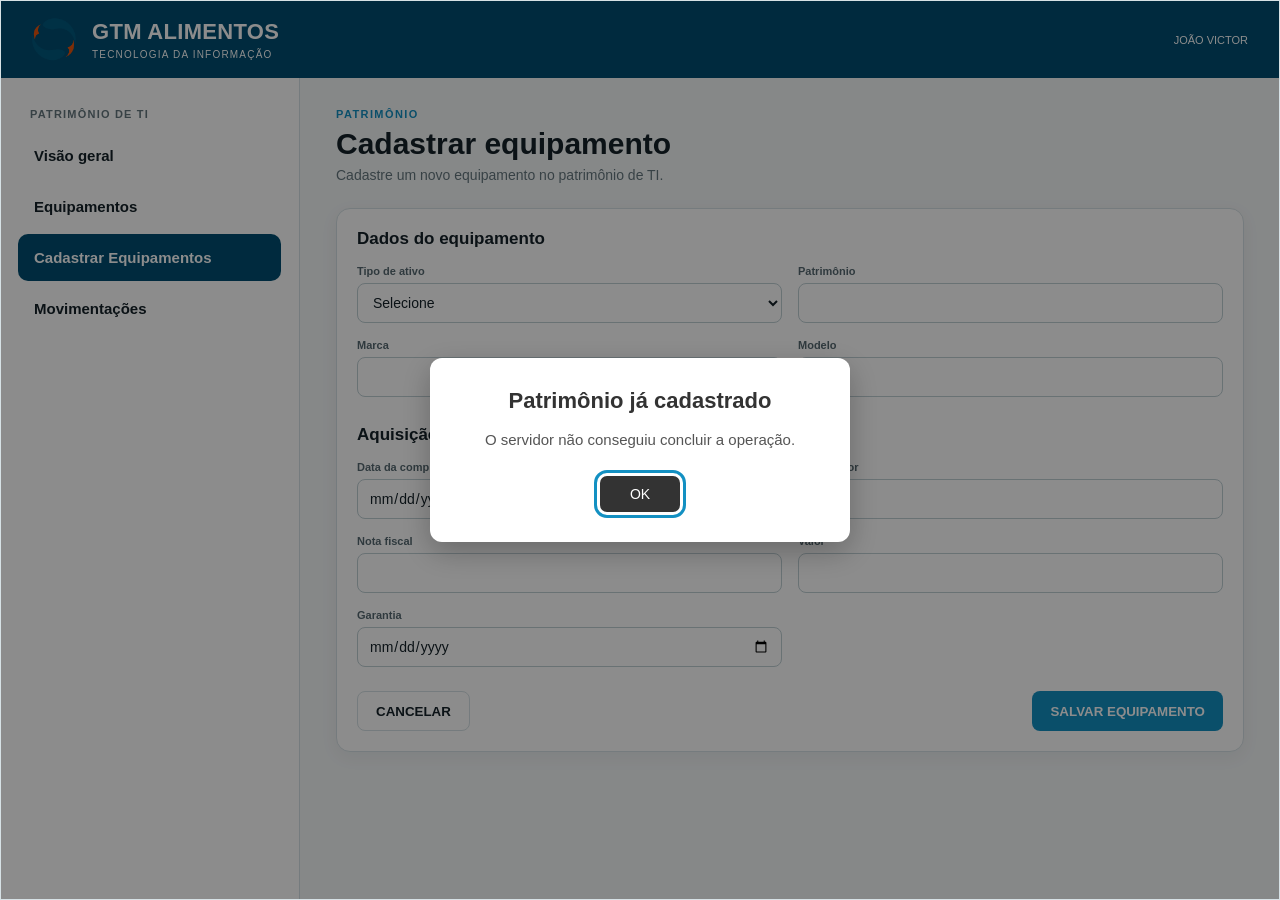
==== commit 2e318f05: "first commit" ====
--- a/frontend/cadastrar.html
+++ b/frontend/cadastrar.html
@@ -197,21 +197,6 @@
 </div>
 
 
-<div class="field">
-
-    <label for="local">
-        Local
-    </label>
-
-    <input
-        id="local"
-        class="input"
-        type="text"
-    >
-
-</div>
-
-
 </div>
 
 
@@ -430,51 +415,6 @@
 </div>
 
 
-<div class="field">
-
-    <label for="numero">
-        Número
-    </label>
-
-    <input
-        id="numero"
-        class="input"
-        type="text"
-    >
-
-</div>
-
-
-<div class="field">
-
-    <label for="operadora">
-        Operadora
-    </label>
-
-    <input
-        id="operadora"
-        class="input"
-        type="text"
-    >
-
-</div>
-
-
-<div class="field">
-
-    <label for="iccid">
-        ICCID
-    </label>
-
-    <input
-        id="iccid"
-        class="input"
-        type="text"
-    >
-
-</div>
-
-
 </div>
 
 </div>
@@ -574,14 +514,14 @@
 </div>
 
 
-<h3 class="section-title" data-ti-only>
+<h3 class="section-title acquisition-title">
 
     Aquisição
 
 </h3>
 
 
-<div class="form-grid" data-ti-only>
+<div class="form-grid">
 
 
 <div class="field">
--- a/frontend/css/style.css
+++ b/frontend/css/style.css
@@ -10,84 +10,484 @@
     --alerta: #d38727;
 }
 
-.login-page { min-height: 100vh; display: grid; place-items: center; padding: 32px; background: #edf2f3; }
-.login-shell { width: min(100%, 1040px); min-height: 610px; display: grid; grid-template-columns: 42% 58%; overflow: hidden; border-radius: 12px; background: #fff; box-shadow: 0 24px 70px #10374720; }
-.login-brand-panel { position: relative; display: flex; flex-direction: column; justify-content: center; padding: 54px; overflow: hidden; background: var(--petroleo); color: #fff; }
-.login-brand-panel::after { content: ""; position: absolute; width: 360px; height: 360px; right: -190px; bottom: -180px; border: 1px solid #ffffff30; border-radius: 50%; box-shadow: 0 0 0 38px #ffffff0c, 0 0 0 78px #ffffff0a; }
-.login-brand-panel img { align-self: center; width: 120px; height: 120px; margin-bottom: 30px; object-fit: contain; }
-.login-kicker { color: var(--azul); font-size: 11px; font-weight: 700; letter-spacing: 1.5px; }
-.login-brand-panel .login-kicker { color: #9ed9ed; }
-.login-brand-panel h1 { margin: 14px 0; font-size: clamp(34px, 4vw, 48px); line-height: 1.1; }
-.login-brand-panel p { max-width: 300px; color: #d6e8ee; font-size: 15px; line-height: 1.7; }
-.login-brand-footer { position: absolute; bottom: 30px; color: #bed6df; font-size: 12px; }
-.login-form-panel { display: grid; place-items: center; padding: 52px; }
-.login-form-wrap { width: min(100%, 400px); }
-.login-form-wrap h2 { margin: 10px 0 8px; font-size: 29px; }
-.login-description, .login-help { color: var(--mudo); line-height: 1.55; }
-.login-description { margin: 0 0 30px; }
-.login-label { display: block; margin: 22px 0 10px; font-size: 13px; font-weight: 700; }
-.login-sector-options { display: grid; gap: 10px; }
-.login-page [hidden] { display: none !important; }
-.login-back { min-height: 44px; padding: 0; border: 0; background: transparent; color: var(--petroleo); font: inherit; cursor: pointer; }
-.login-back:disabled { opacity: .6; cursor: wait; }
-.login-back:focus-visible, .login-sector:focus-visible { outline: 2px solid var(--azul); outline-offset: 3px; }
-.login-sector:hover { border-color: var(--azul); background: #f2fafe; }
-.login-sector { display: flex; align-items: center; gap: 13px; width: 100%; min-height: 64px; padding: 12px; border: 1px solid var(--linha); border-radius: 6px; background: #fff; color: var(--texto); text-align: left; cursor: pointer; }
-.login-sector.selected { border-color: var(--azul); background: #f2fafe; box-shadow: 0 0 0 2px #1390c21c; }
-.login-sector strong, .login-sector small { display: block; }
-.login-sector strong { font-size: 13px; }
-.login-sector small { margin-top: 4px; color: var(--mudo); font-size: 11px; }
-.login-password { width: 100%; min-height: 45px; padding: 0 13px; border: 1px solid var(--linha); border-radius: 5px; font: inherit; }
-.login-password:focus { outline: 2px solid #1390c240; border-color: var(--azul); }
-.login-submit { width: 100%; min-height: 46px; margin-top: 22px; border: 0; border-radius: 5px; background: var(--petroleo); color: #fff; font-weight: 700; cursor: pointer; }
-.login-submit:hover { background: #03618a; }
-.login-submit:disabled { opacity: .65; cursor: wait; }
-.login-error { margin: 12px 0 0; color: #b33b32; font-size: 13px; }
-.login-help { margin-top: 21px; font-size: 12px; text-align: center; }
-.logout-button { margin-left: 14px; padding: 7px 12px; border: 1px solid #ffffff70; border-radius: 4px; background: transparent; color: white; font: inherit; cursor: pointer; }
-.marketing-main { max-width: 1500px; }
-.marketing-summary { display: grid; grid-template-columns: repeat(3, minmax(0, 1fr)); gap: 16px; margin-bottom: 18px; }
-.marketing-count-card { display: flex; align-items: center; justify-content: space-between; min-height: 88px; padding: 18px 22px; }
-.marketing-count-card span { color: var(--mudo); font-size: 11px; font-weight: 700; letter-spacing: .7px; }
-.marketing-count-card strong { color: var(--petroleo); font-size: 28px; }
-.marketing-form-panel, .marketing-list-panel { padding: 22px; margin-bottom: 18px; }
-.marketing-form { display: grid; grid-template-columns: repeat(4, minmax(130px, 1fr)); gap: 14px; align-items: end; }
-.marketing-form label { display: grid; gap: 7px; color: var(--mudo); font-size: 12px; font-weight: 700; }
-.marketing-form input, .marketing-form select { width: 100%; min-height: 40px; padding: 0 10px; border: 1px solid var(--linha); border-radius: 4px; color: var(--texto); font: inherit; }
-.marketing-form .button { min-height: 40px; }
-.marketing-cancel { border: 0; background: transparent; color: var(--petroleo); font-weight: 700; cursor: pointer; }
-.marketing-message { margin: 14px 0 0; color: var(--ok); font-weight: 700; }
-.marketing-message.error { color: #b33b32; }
-.marketing-list-panel .equipment-header { gap: 18px; }
-.marketing-list-panel .search { max-width: 280px; }
-.marketing-table { width: 100%; border-collapse: collapse; }
-.marketing-table th, .marketing-table td { padding: 12px 10px; border-bottom: 1px solid var(--linha); text-align: left; }
-.marketing-table th { color: var(--mudo); font-size: 10px; letter-spacing: .6px; }
-.marketing-actions { display: flex; gap: 8px; }
-.marketing-actions button { padding: 6px 9px; border: 1px solid var(--linha); border-radius: 4px; background: white; color: var(--petroleo); cursor: pointer; }
-.marketing-actions button:last-child { color: #a33a35; }
-.marketing-empty, .marketing-side-note { padding: 18px; color: var(--mudo); font-size: 13px; line-height: 1.6; }
-.marketing-side-note { margin-top: 18px; border-top: 1px solid var(--linha); }
+.login-page {
+    min-height: 100vh;
+    display: grid;
+    place-items: center;
+    padding: 32px;
+    background: #edf2f3;
+}
+
+.login-shell {
+    width: min(100%, 1040px);
+    min-height: 610px;
+    display: grid;
+    grid-template-columns: 42% 58%;
+    overflow: hidden;
+    border-radius: 12px;
+    background: #fff;
+    box-shadow: 0 24px 70px #10374720;
+}
+
+.login-brand-panel {
+    position: relative;
+    display: flex;
+    flex-direction: column;
+    justify-content: center;
+    padding: 54px;
+    overflow: hidden;
+    background: var(--petroleo);
+    color: #fff;
+}
+
+.login-brand-panel::after {
+    content: "";
+    position: absolute;
+    width: 360px;
+    height: 360px;
+    right: -190px;
+    bottom: -180px;
+    border: 1px solid #ffffff30;
+    border-radius: 50%;
+    box-shadow: 0 0 0 38px #ffffff0c, 0 0 0 78px #ffffff0a;
+}
+
+.login-brand-panel img {
+    align-self: center;
+    width: 120px;
+    height: 120px;
+    margin-bottom: 30px;
+    object-fit: contain;
+}
+
+.login-kicker {
+    color: var(--azul);
+    font-size: 11px;
+    font-weight: 700;
+    letter-spacing: 1.5px;
+}
+
+.login-brand-panel .login-kicker {
+    color: #9ed9ed;
+}
+
+.login-brand-panel h1 {
+    margin: 14px 0;
+    font-size: clamp(34px, 4vw, 48px);
+    line-height: 1.1;
+}
+
+.login-brand-panel p {
+    max-width: 300px;
+    color: #d6e8ee;
+    font-size: 15px;
+    line-height: 1.7;
+}
+
+.login-brand-footer {
+    position: absolute;
+    bottom: 30px;
+    color: #bed6df;
+    font-size: 12px;
+}
+
+.login-form-panel {
+    display: grid;
+    place-items: center;
+    padding: 52px;
+}
+
+.login-form-wrap {
+    width: min(100%, 400px);
+}
+
+.login-form-wrap h2 {
+    margin: 10px 0 8px;
+    font-size: 29px;
+}
+
+.login-description,
+.login-help {
+    color: var(--mudo);
+    line-height: 1.55;
+}
+
+.login-description {
+    margin: 0 0 30px;
+}
+
+.login-label {
+    display: block;
+    margin: 22px 0 10px;
+    font-size: 13px;
+    font-weight: 700;
+}
+
+.login-sector-options {
+    display: grid;
+    gap: 10px;
+}
+
+.login-page [hidden] {
+    display: none !important;
+}
+
+.login-back {
+    min-height: 44px;
+    padding: 0;
+    border: 0;
+    background: transparent;
+    color: var(--petroleo);
+    font: inherit;
+    cursor: pointer;
+}
+
+.login-back:disabled {
+    opacity: .6;
+    cursor: wait;
+}
+
+.login-back:focus-visible,
+.login-sector:focus-visible {
+    outline: 2px solid var(--azul);
+    outline-offset: 3px;
+}
+
+.login-sector:hover {
+    border-color: var(--azul);
+    background: #f2fafe;
+}
+
+.login-sector {
+    display: flex;
+    align-items: center;
+    gap: 13px;
+    width: 100%;
+    min-height: 64px;
+    padding: 12px;
+    border: 1px solid var(--linha);
+    border-radius: 6px;
+    background: #fff;
+    color: var(--texto);
+    text-align: left;
+    cursor: pointer;
+}
+
+.login-sector.selected {
+    border-color: var(--azul);
+    background: #f2fafe;
+    box-shadow: 0 0 0 2px #1390c21c;
+}
+
+.login-sector strong,
+.login-sector small {
+    display: block;
+}
+
+.login-sector strong {
+    font-size: 13px;
+}
+
+.login-sector small {
+    margin-top: 4px;
+    color: var(--mudo);
+    font-size: 11px;
+}
+
+.login-password {
+    width: 100%;
+    min-height: 45px;
+    padding: 0 13px;
+    border: 1px solid var(--linha);
+    border-radius: 5px;
+    font: inherit;
+}
+
+.login-password:focus {
+    outline: 2px solid #1390c240;
+    border-color: var(--azul);
+}
+
+.login-submit {
+    width: 100%;
+    min-height: 46px;
+    margin-top: 22px;
+    border: 0;
+    border-radius: 5px;
+    background: var(--petroleo);
+    color: #fff;
+    font-weight: 700;
+    cursor: pointer;
+}
+
+.login-submit:hover {
+    background: #03618a;
+}
+
+.login-submit:disabled {
+    opacity: .65;
+    cursor: wait;
+}
+
+.login-error {
+    margin: 12px 0 0;
+    color: #b33b32;
+    font-size: 13px;
+}
+
+.login-help {
+    margin-top: 21px;
+    font-size: 12px;
+    text-align: center;
+}
+
+.logout-button {
+    margin-left: 14px;
+    padding: 7px 12px;
+    border: 1px solid #ffffff70;
+    border-radius: 4px;
+    background: transparent;
+    color: white;
+    font: inherit;
+    cursor: pointer;
+}
+
+.marketing-main {
+    max-width: 1500px;
+}
+
+.marketing-summary {
+    display: grid;
+    grid-template-columns: repeat(3, minmax(0, 1fr));
+    gap: 16px;
+    margin-bottom: 18px;
+}
+
+.marketing-count-card {
+    display: flex;
+    align-items: center;
+    justify-content: space-between;
+    min-height: 88px;
+    padding: 18px 22px;
+}
+
+.marketing-count-card span {
+    color: var(--mudo);
+    font-size: 11px;
+    font-weight: 700;
+    letter-spacing: .7px;
+}
+
+.marketing-count-card strong {
+    color: var(--petroleo);
+    font-size: 28px;
+}
+
+.marketing-form-panel,
+.marketing-list-panel {
+    padding: 22px;
+    margin-bottom: 18px;
+}
+
+.marketing-form {
+    display: grid;
+    grid-template-columns: repeat(4, minmax(130px, 1fr));
+    gap: 14px;
+    align-items: end;
+}
+
+.marketing-form label {
+    display: grid;
+    gap: 7px;
+    color: var(--mudo);
+    font-size: 12px;
+    font-weight: 700;
+}
+
+.marketing-form input,
+.marketing-form select {
+    width: 100%;
+    min-height: 40px;
+    padding: 0 10px;
+    border: 1px solid var(--linha);
+    border-radius: 4px;
+    color: var(--texto);
+    font: inherit;
+}
+
+.marketing-form .button {
+    min-height: 40px;
+}
+
+.marketing-cancel {
+    border: 0;
+    background: transparent;
+    color: var(--petroleo);
+    font-weight: 700;
+    cursor: pointer;
+}
+
+.marketing-message {
+    margin: 14px 0 0;
+    color: var(--ok);
+    font-weight: 700;
+}
+
+.marketing-message.error {
+    color: #b33b32;
+}
+
+.marketing-list-panel .equipment-header {
+    gap: 18px;
+}
+
+.marketing-list-panel .search {
+    max-width: 280px;
+}
+
+.marketing-table {
+    width: 100%;
+    border-collapse: collapse;
+}
+
+.marketing-table th,
+.marketing-table td {
+    padding: 12px 10px;
+    border-bottom: 1px solid var(--linha);
+    text-align: left;
+}
+
+.marketing-table th {
+    color: var(--mudo);
+    font-size: 10px;
+    letter-spacing: .6px;
+}
+
+.marketing-actions {
+    display: flex;
+    gap: 8px;
+}
+
+.marketing-actions button {
+    padding: 6px 9px;
+    border: 1px solid var(--linha);
+    border-radius: 4px;
+    background: white;
+    color: var(--petroleo);
+    cursor: pointer;
+}
+
+.marketing-actions button:last-child {
+    color: #a33a35;
+}
+
+.marketing-empty,
+.marketing-side-note {
+    padding: 18px;
+    color: var(--mudo);
+    font-size: 13px;
+    line-height: 1.6;
+}
+
+.marketing-side-note {
+    margin-top: 18px;
+    border-top: 1px solid var(--linha);
+}
 
 @media (max-width: 800px) {
-  .login-page { padding: 16px; }
-  .login-shell { min-height: unset; grid-template-columns: 1fr; }
-  .login-brand-panel { min-height: 210px; padding: 25px 28px; }
-  .login-brand-panel img { width: 90px; height: 90px; margin-bottom: 18px; }
-  .login-brand-panel h1 { margin: 8px 0; font-size: 30px; }
-  .login-brand-panel p, .login-brand-footer { display: none; }
-  .login-form-panel { padding: 30px 24px; }
-  .marketing-summary { grid-template-columns: 1fr; gap: 10px; }
-  .marketing-count-card { min-height: 68px; }
-  .marketing-form { grid-template-columns: repeat(2, minmax(0, 1fr)); }
-  .marketing-list-panel .equipment-header { align-items: stretch; flex-direction: column; }
-  .marketing-list-panel .search { max-width: none; }
-  .marketing-table thead { display: none; }
-  .marketing-table, .marketing-table tbody, .marketing-table tr, .marketing-table td { display: block; width: 100%; }
-  .marketing-table tr { padding: 10px 0; border-bottom: 1px solid var(--linha); }
-  .marketing-table td { display: flex; justify-content: space-between; gap: 16px; padding: 7px 2px; border: 0; text-align: right; }
-  .marketing-table td::before { content: attr(data-label); color: var(--mudo); font-size: 10px; font-weight: 700; text-align: left; }
-  .marketing-actions { justify-content: flex-end; }
+    .login-page {
+        padding: 16px;
+    }
+
+    .login-shell {
+        min-height: unset;
+        grid-template-columns: 1fr;
+    }
+
+    .login-brand-panel {
+        min-height: 210px;
+        padding: 25px 28px;
+    }
+
+    .login-brand-panel img {
+        width: 90px;
+        height: 90px;
+        margin-bottom: 18px;
+    }
+
+    .login-brand-panel h1 {
+        margin: 8px 0;
+        font-size: 30px;
+    }
+
+    .login-brand-panel p,
+    .login-brand-footer {
+        display: none;
+    }
+
+    .login-form-panel {
+        padding: 30px 24px;
+    }
+
+    .marketing-summary {
+        grid-template-columns: 1fr;
+        gap: 10px;
+    }
+
+    .marketing-count-card {
+        min-height: 68px;
+    }
+
+    .marketing-form {
+        grid-template-columns: repeat(2, minmax(0, 1fr));
+    }
+
+    .marketing-list-panel .equipment-header {
+        align-items: stretch;
+        flex-direction: column;
+    }
+
+    .marketing-list-panel .search {
+        max-width: none;
+    }
+
+    .marketing-table thead {
+        display: none;
+    }
+
+    .marketing-table,
+    .marketing-table tbody,
+    .marketing-table tr,
+    .marketing-table td {
+        display: block;
+        width: 100%;
+    }
+
+    .marketing-table tr {
+        padding: 10px 0;
+        border-bottom: 1px solid var(--linha);
+    }
+
+    .marketing-table td {
+        display: flex;
+        justify-content: space-between;
+        gap: 16px;
+        padding: 7px 2px;
+        border: 0;
+        text-align: right;
+    }
+
+    .marketing-table td::before {
+        content: attr(data-label);
+        color: var(--mudo);
+        font-size: 10px;
+        font-weight: 700;
+        text-align: left;
+    }
+
+    .marketing-actions {
+        justify-content: flex-end;
+    }
 }
 
 
@@ -334,6 +734,10 @@
     margin: 0 0 16px;
     font-size: 17px;
     font-weight: 700;
+}
+
+.acquisition-title {
+    margin-top: 28px;
 }
 
 .form,
@@ -1812,7 +2216,7 @@
 
 #modalInformacoes {
     z-index: 900;
-} 
+}
 
 #modalAcoes {
     z-index: 9999;
@@ -2200,28 +2604,74 @@
     max-width: none;
 }
 
-.side, .brand, .field, .form-group, .equipamento-detalhe {
+.side,
+.brand,
+.field,
+.form-group,
+.equipamento-detalhe {
     min-width: 0;
 }
 
-.nav { cursor: pointer; }
-.nav.nav-static { cursor: default; }
-.nav:focus-visible, button:focus-visible, input:focus-visible,
-select:focus-visible, textarea:focus-visible {
+.nav {
+    cursor: pointer;
+}
+
+.nav.nav-static {
+    cursor: default;
+}
+
+.nav:focus-visible,
+button:focus-visible,
+input:focus-visible,
+select:focus-visible,
+textarea:focus-visible {
     outline: 3px solid var(--azul);
     outline-offset: 3px;
 }
 
 @media (max-width: 1200px) {
-    .app { grid-template-columns: 240px minmax(0, 1fr); }
-    .main { padding: 26px 22px; }
-    .bar { flex-wrap: wrap; }
-    .bar .search { flex: 1 1 240px; width: auto; min-width: 0; }
-    .bar .select { flex: 1 1 150px; min-width: 0; }
-    .bar .button { margin-left: 0; height: auto; min-height: 44px; padding: 12px 18px; }
-    .kpis { grid-template-columns: repeat(2, minmax(0, 1fr)); }
-    .table-container { overscroll-behavior-x: contain; }
-    .table-container table { min-width: 900px; table-layout: auto; }
+    .app {
+        grid-template-columns: 240px minmax(0, 1fr);
+    }
+
+    .main {
+        padding: 26px 22px;
+    }
+
+    .bar {
+        flex-wrap: wrap;
+    }
+
+    .bar .search {
+        flex: 1 1 240px;
+        width: auto;
+        min-width: 0;
+    }
+
+    .bar .select {
+        flex: 1 1 150px;
+        min-width: 0;
+    }
+
+    .bar .button {
+        margin-left: 0;
+        height: auto;
+        min-height: 44px;
+        padding: 12px 18px;
+    }
+
+    .kpis {
+        grid-template-columns: repeat(2, minmax(0, 1fr));
+    }
+
+    .table-container {
+        overscroll-behavior-x: contain;
+    }
+
+    .table-container table {
+        min-width: 900px;
+        table-layout: auto;
+    }
 }
 
 @media (max-width: 900px) {
@@ -2232,11 +2682,33 @@
         min-height: 100vh;
         min-height: 100dvh;
     }
-    .top { height: auto; min-height: 78px; padding: 16px 20px; gap: 12px; }
-    .top img { flex: 0 0 40px; width: 40px; height: 40px; }
-    .brand { font-size: 20px; }
-    .brand small { line-height: 1.5; }
-    .user { overflow-wrap: anywhere; text-align: right; }
+
+    .top {
+        height: auto;
+        min-height: 78px;
+        padding: 16px 20px;
+        gap: 12px;
+    }
+
+    .top img {
+        flex: 0 0 40px;
+        width: 40px;
+        height: 40px;
+    }
+
+    .brand {
+        font-size: 20px;
+    }
+
+    .brand small {
+        line-height: 1.5;
+    }
+
+    .user {
+        overflow-wrap: anywhere;
+        text-align: right;
+    }
+
     .side {
         display: grid;
         grid-template-columns: repeat(4, minmax(0, 1fr));
@@ -2245,7 +2717,12 @@
         border-right: 0;
         border-bottom: 1px solid var(--linha);
     }
-    .side h3 { grid-column: 1 / -1; margin: 0 0 6px; }
+
+    .side h3 {
+        grid-column: 1 / -1;
+        margin: 0 0 6px;
+    }
+
     .side .nav {
         display: flex;
         align-items: center;
@@ -2257,53 +2734,114 @@
         overflow-wrap: anywhere;
         font-size: 13px;
     }
-    .main { padding: 24px 20px 32px; }
-    .title { overflow-wrap: anywhere; }
-    .sub { line-height: 1.5; }
-    .split { grid-template-columns: minmax(0, 1fr); }
-    .form-grid, :where(.pagina-editar) .form-grid {
+
+    .main {
+        padding: 24px 20px 32px;
+    }
+
+    .title {
+        overflow-wrap: anywhere;
+    }
+
+    .sub {
+        line-height: 1.5;
+    }
+
+    .split {
+        grid-template-columns: minmax(0, 1fr);
+    }
+
+    .form-grid,
+    :where(.pagina-editar) .form-grid {
         grid-template-columns: repeat(2, minmax(0, 1fr));
     }
-    .form-actions { display: flex; flex-wrap: wrap; gap: 12px; margin-top: 24px; }
-    .form-actions .button { margin-left: auto; }
-    .field input, .field select, .field textarea,
-    .form-group input, .form-group select, .form-group textarea,
-    :where(.pagina-editar) .field input, :where(.pagina-editar) .field select,
-    :where(.pagina-editar) .field textarea, .search, .select {
+
+    .form-actions {
+        display: flex;
+        flex-wrap: wrap;
+        gap: 12px;
+        margin-top: 24px;
+    }
+
+    .form-actions .button {
+        margin-left: auto;
+    }
+
+    .field input,
+    .field select,
+    .field textarea,
+    .form-group input,
+    .form-group select,
+    .form-group textarea,
+    :where(.pagina-editar) .field input,
+    :where(.pagina-editar) .field select,
+    :where(.pagina-editar) .field textarea,
+    .search,
+    .select {
         min-width: 0;
         max-width: 100%;
         min-height: 48px;
         font-size: 16px;
     }
-    .field textarea, .form-group textarea { min-height: 120px; }
-    button, .button, .btn-cancelar, .btn-apagar, .btn-fechar-modal,
-    .btn-salvar-movimento, .btn-limpar, :where(.pagina-editar) .button {
+
+    .field textarea,
+    .form-group textarea {
+        min-height: 120px;
+    }
+
+    button,
+    .button,
+    .btn-cancelar,
+    .btn-apagar,
+    .btn-fechar-modal,
+    .btn-salvar-movimento,
+    .btn-limpar,
+    :where(.pagina-editar) .button {
         min-height: 44px;
         touch-action: manipulation;
     }
-    .button, .btn-fechar-modal, .btn-cancelar, .btn-apagar {
+
+    .button,
+    .btn-fechar-modal,
+    .btn-cancelar,
+    .btn-apagar {
         height: auto;
         padding-top: 12px;
         padding-bottom: 12px;
         white-space: normal;
     }
-    .action-menu, .historico-menu, .historico-expandir {
+
+    .action-menu,
+    .historico-menu,
+    .historico-expandir {
         min-width: 44px;
         min-height: 44px;
     }
-    .modal-mobile-aberto, .modal-mobile-aberto body { overflow: hidden; }
-    .modal-overlay, .modal-sucesso, :where(.pagina-editar) .modal-sucesso,
-    #modalPerfil, #modalErro {
+
+    .modal-mobile-aberto,
+    .modal-mobile-aberto body {
+        overflow: hidden;
+    }
+
+    .modal-overlay,
+    .modal-sucesso,
+    :where(.pagina-editar) .modal-sucesso,
+    #modalPerfil,
+    #modalErro {
         box-sizing: border-box;
         height: 100%;
         height: 100dvh;
         padding: max(12px, env(safe-area-inset-top)) max(12px, env(safe-area-inset-right)) max(12px, env(safe-area-inset-bottom)) max(12px, env(safe-area-inset-left));
         overscroll-behavior: contain;
     }
-    .modal-informacoes, #modalHistorico .modal-informacoes,
-    .confirmar-modal, .modal-sucesso-conteudo,
+
+    .modal-informacoes,
+    #modalHistorico .modal-informacoes,
+    .confirmar-modal,
+    .modal-sucesso-conteudo,
     :where(.pagina-editar) .modal-sucesso-conteudo,
-    .modal-perfil-conteudo, #modalErro .modal-conteudo {
+    .modal-perfil-conteudo,
+    #modalErro .modal-conteudo {
         width: 100%;
         max-width: 700px;
         max-height: 100%;
@@ -2311,18 +2849,25 @@
         overscroll-behavior: contain;
         overflow-wrap: anywhere;
     }
-    .modal-informacoes, #modalHistorico .modal-informacoes {
+
+    .modal-informacoes,
+    #modalHistorico .modal-informacoes {
         display: flex;
         flex-direction: column;
         overflow: hidden;
     }
+
     .modal-informacoes-header {
         position: relative;
         flex-shrink: 0;
         min-height: 64px;
         padding: 18px 62px 18px 16px;
     }
-    .modal-informacoes-header h2 { font-size: 18px; }
+
+    .modal-informacoes-header h2 {
+        font-size: 18px;
+    }
+
     .modal-informacoes-header .fechar-modal {
         width: 44px;
         height: 44px;
@@ -2330,60 +2875,185 @@
         top: 8px;
         padding: 0;
     }
-    .modal-informacoes-conteudo, #modalHistorico .modal-informacoes-conteudo {
+
+    .modal-informacoes-conteudo,
+    #modalHistorico .modal-informacoes-conteudo {
         min-height: 0;
         max-height: none;
         overflow-y: auto;
         overscroll-behavior: contain;
         padding: 16px;
     }
-    .modal-informacoes-footer { flex-shrink: 0; padding: 12px 16px; }
-    .historico-cabecalho { align-items: flex-start; gap: 6px; padding: 12px; }
-    .historico-resumo { min-width: 0; gap: 8px; }
-    .historico-acoes { gap: 0; }
-    .historico-detalhes { padding: 12px; }
-    .historico-valor, .historico-motivo { min-width: 0; max-width: 100%; overflow-wrap: anywhere; }
-    .historico-menu-opcoes { top: 44px; }
-    .info-value { overflow-wrap: anywhere; }
-    .perfil-info { flex-wrap: wrap; gap: 6px 16px; }
-    .perfil-info span { overflow-wrap: anywhere; }
+
+    .modal-informacoes-footer {
+        flex-shrink: 0;
+        padding: 12px 16px;
+    }
+
+    .historico-cabecalho {
+        align-items: flex-start;
+        gap: 6px;
+        padding: 12px;
+    }
+
+    .historico-resumo {
+        min-width: 0;
+        gap: 8px;
+    }
+
+    .historico-acoes {
+        gap: 0;
+    }
+
+    .historico-detalhes {
+        padding: 12px;
+    }
+
+    .historico-valor,
+    .historico-motivo {
+        min-width: 0;
+        max-width: 100%;
+        overflow-wrap: anywhere;
+    }
+
+    .historico-menu-opcoes {
+        top: 44px;
+    }
+
+    .info-value {
+        overflow-wrap: anywhere;
+    }
+
+    .perfil-info {
+        flex-wrap: wrap;
+        gap: 6px 16px;
+    }
+
+    .perfil-info span {
+        overflow-wrap: anywhere;
+    }
 }
 
 @media (max-width: 700px) {
-    .top { flex-wrap: wrap; padding: 14px 16px; }
-    .brand { flex: 1; font-size: 18px; }
-    .brand small { font-size: 9px; letter-spacing: 1px; }
-    .user { width: 100%; margin-left: 0; font-size: 12px; }
-    .side { grid-template-columns: repeat(2, minmax(0, 1fr)); padding: 10px 12px; }
-    .main { padding: 22px 12px max(28px, env(safe-area-inset-bottom)); }
-    .title { font-size: 26px; line-height: 1.2; }
-    .panel, .movimentacao-form, :where(.pagina-editar) .form-container { padding: 16px; }
-    .kpis { gap: 10px; }
-    .kpi { padding: 14px 10px; }
-    .kpi strong { font-size: 26px; }
-    .bar { display: grid; grid-template-columns: minmax(0, 1fr); gap: 10px; }
-    .bar .search, .bar .select, .bar .button { width: 100%; margin: 0; }
-    .form-grid, :where(.pagina-editar) .form-grid,
-    .form, .form-transferencia, .info-grid, .equipamento-detalhes {
+    .top {
+        flex-wrap: wrap;
+        padding: 14px 16px;
+    }
+
+    .brand {
+        flex: 1;
+        font-size: 18px;
+    }
+
+    .brand small {
+        font-size: 9px;
+        letter-spacing: 1px;
+    }
+
+    .user {
+        width: 100%;
+        margin-left: 0;
+        font-size: 12px;
+    }
+
+    .side {
+        grid-template-columns: repeat(2, minmax(0, 1fr));
+        padding: 10px 12px;
+    }
+
+    .main {
+        padding: 22px 12px max(28px, env(safe-area-inset-bottom));
+    }
+
+    .title {
+        font-size: 26px;
+        line-height: 1.2;
+    }
+
+    .panel,
+    .movimentacao-form,
+    :where(.pagina-editar) .form-container {
+        padding: 16px;
+    }
+
+    .kpis {
+        gap: 10px;
+    }
+
+    .kpi {
+        padding: 14px 10px;
+    }
+
+    .kpi strong {
+        font-size: 26px;
+    }
+
+    .bar {
+        display: grid;
         grid-template-columns: minmax(0, 1fr);
-    }
-    .field-full { grid-column: 1 / -1; }
-    .form-actions, .botoes-form, :where(.pagina-editar) .botoes-form,
-    .acoes-form, .confirmar-acoes { flex-direction: column; gap: 10px; }
-    .form-actions > button, .botoes-form > button, .acoes-form > button,
-    .confirmar-acoes > button { width: 100%; margin: 0; }
-    .form-section-title, :where(.pagina-editar) .form-section-title { overflow-wrap: anywhere; }
-    .modal-perfil-conteudo { padding: 48px 20px 20px; }
+        gap: 10px;
+    }
+
+    .bar .search,
+    .bar .select,
+    .bar .button {
+        width: 100%;
+        margin: 0;
+    }
+
+    .form-grid,
+    :where(.pagina-editar) .form-grid,
+    .form,
+    .form-transferencia,
+    .info-grid,
+    .equipamento-detalhes {
+        grid-template-columns: minmax(0, 1fr);
+    }
+
+    .field-full {
+        grid-column: 1 / -1;
+    }
+
+    .form-actions,
+    .botoes-form,
+    :where(.pagina-editar) .botoes-form,
+    .acoes-form,
+    .confirmar-acoes {
+        flex-direction: column;
+        gap: 10px;
+    }
+
+    .form-actions>button,
+    .botoes-form>button,
+    .acoes-form>button,
+    .confirmar-acoes>button {
+        width: 100%;
+        margin: 0;
+    }
+
+    .form-section-title,
+    :where(.pagina-editar) .form-section-title {
+        overflow-wrap: anywhere;
+    }
+
+    .modal-perfil-conteudo {
+        padding: 48px 20px 20px;
+    }
 
     /* Cada linha conserva todos os campos e as ações, agora empilhados e rotulados. */
-    .table-container { overflow: visible; }
-    .responsive-table, .table-container .responsive-table {
+    .table-container {
+        overflow: visible;
+    }
+
+    .responsive-table,
+    .table-container .responsive-table {
         display: block;
         width: 100%;
         min-width: 0;
         table-layout: auto;
         position: relative;
     }
+
     .responsive-table thead {
         position: absolute;
         width: 1px;
@@ -2394,15 +3064,24 @@
         clip-path: inset(50%);
         white-space: nowrap;
     }
-    .responsive-table tbody { display: block; }
+
+    .responsive-table tbody {
+        display: block;
+    }
+
     .responsive-table tbody tr {
         display: block;
         margin-bottom: 16px;
         border: 1px solid var(--linha);
         background: #fff;
     }
-    .responsive-table tbody tr:last-child { margin-bottom: 0; }
-    .responsive-table td, .responsive-table td:last-child {
+
+    .responsive-table tbody tr:last-child {
+        margin-bottom: 0;
+    }
+
+    .responsive-table td,
+    .responsive-table td:last-child {
         display: grid;
         grid-template-columns: minmax(82px, .8fr) minmax(0, 1.2fr);
         align-items: start;
@@ -2415,6 +3094,7 @@
         white-space: normal;
         overflow-wrap: anywhere;
     }
+
     .responsive-table td::before {
         content: attr(data-label);
         font-weight: 700;
@@ -2422,23 +3102,65 @@
         font-size: 11px;
         letter-spacing: .3px;
     }
-    .responsive-table td:empty::after { content: '—'; }
-    .responsive-table td:first-child { background: var(--fundo); font-weight: 700; }
-    .responsive-table td:last-child { border-bottom: 0; }
-    .responsive-table td.table-actions { display: flex; align-items: center; justify-content: flex-end; flex-wrap: wrap; }
-    .responsive-table .table-actions::before { margin-right: auto; }
-    .responsive-table td .tag { justify-self: start; max-width: 100%; }
-    .responsive-table .table-empty { border: 0; }
-    .responsive-table .table-empty td { display: block; background: transparent; font-weight: 400; }
-    .responsive-table .table-empty td::before { content: none; }
+
+    .responsive-table td:empty::after {
+        content: '—';
+    }
+
+    .responsive-table td:first-child {
+        background: var(--fundo);
+        font-weight: 700;
+    }
+
+    .responsive-table td:last-child {
+        border-bottom: 0;
+    }
+
+    .responsive-table td.table-actions {
+        display: flex;
+        align-items: center;
+        justify-content: flex-end;
+        flex-wrap: wrap;
+    }
+
+    .responsive-table .table-actions::before {
+        margin-right: auto;
+    }
+
+    .responsive-table td .tag {
+        justify-self: start;
+        max-width: 100%;
+    }
+
+    .responsive-table .table-empty {
+        border: 0;
+    }
+
+    .responsive-table .table-empty td {
+        display: block;
+        background: transparent;
+        font-weight: 400;
+    }
+
+    .responsive-table .table-empty td::before {
+        content: none;
+    }
 }
 
 @media (prefers-reduced-motion: reduce) {
-    *, *::before, *::after { animation-duration: .01ms !important; transition-duration: .01ms !important; }
+
+    *,
+    *::before,
+    *::after {
+        animation-duration: .01ms !important;
+        transition-duration: .01ms !important;
+    }
 }
 
 /* Cantos suaves para as telas de TI e Marketing. */
-.nav { border-radius: 10px; }
+.nav {
+    border-radius: 10px;
+}
 
 .panel,
 .kpi,
@@ -2485,7 +3207,9 @@
     border-radius: 8px;
 }
 
-.tag { border-radius: 999px; }
+.tag {
+    border-radius: 999px;
+}
 
 .modal-informacoes,
 .modal-perfil-conteudo,
@@ -2496,10 +3220,12 @@
 }
 
 @media (max-width: 700px) {
-    .responsive-table tbody tr { border-radius: 12px; overflow: hidden; }
-}
-
-/* Interruptor de tema no cabeçalho. */
+    .responsive-table tbody tr {
+        border-radius: 12px;
+        overflow: hidden;
+    }
+}
+
 .theme-toggle {
     position: relative;
     display: inline-flex;
@@ -2542,14 +3268,32 @@
     line-height: 1;
 }
 
-.theme-toggle-sun { left: 3px; color: #a65b1b; }
-.theme-toggle-moon { right: 3px; color: #fff; }
-.dark-mode .theme-toggle-thumb { transform: translateX(38px); }
-.dark-mode .theme-toggle-sun { color: #dae8ef; }
-.dark-mode .theme-toggle-moon { color: #184b65; }
+.theme-toggle-sun {
+    left: 3px;
+    color: #a65b1b;
+}
+
+.theme-toggle-moon {
+    right: 3px;
+    color: #fff;
+}
+
+.dark-mode .theme-toggle-thumb {
+    transform: translateX(38px);
+}
+
+.dark-mode .theme-toggle-sun {
+    color: #dae8ef;
+}
+
+.dark-mode .theme-toggle-moon {
+    color: #184b65;
+}
 
 @media (prefers-reduced-motion: reduce) {
-    .theme-toggle-thumb { transition: none; }
+    .theme-toggle-thumb {
+        transition: none;
+    }
 }
 
 /* Tema escuro, aplicado apenas às telas internas após o login. */
@@ -2568,22 +3312,34 @@
     color-scheme: dark;
 }
 
-html.dark-mode .top { background: #0b3448; }
+html.dark-mode .top {
+    background: #0b3448;
+}
+
 html.dark-mode .side {
     background: #172833;
     border-color: var(--linha);
 }
-html.dark-mode .nav.active { background: #246c8b; }
+
+html.dark-mode .nav.active {
+    background: #246c8b;
+}
+
 html.dark-mode .field label,
 html.dark-mode :where(.pagina-editar) .field label,
 html.dark-mode .historico-resumo small,
-html.dark-mode .historico-campo > span { color: var(--mudo); }
+html.dark-mode .historico-campo>span {
+    color: var(--mudo);
+}
+
 html.dark-mode .eyebrow,
 html.dark-mode .form-section h3,
 html.dark-mode .form-section-title,
 html.dark-mode .info-section-title,
 html.dark-mode .equipamento-selecionado strong,
-html.dark-mode :where(.pagina-editar) .form-section-title { color: #87cde9; }
+html.dark-mode :where(.pagina-editar) .form-section-title {
+    color: #87cde9;
+}
 
 html.dark-mode .panel,
 html.dark-mode .kpi,
@@ -2602,12 +3358,20 @@
     box-shadow: 0 8px 24px #0003;
 }
 
-html.dark-mode .kpi { border-left-color: #4299bd; }
+html.dark-mode .kpi {
+    border-left-color: #4299bd;
+}
+
 html.dark-mode td,
 html.dark-mode th,
 html.dark-mode .perfil-info,
-html.dark-mode .historico-detalhes { border-color: var(--linha); }
-html.dark-mode table tbody tr:hover { background: #243a47; }
+html.dark-mode .historico-detalhes {
+    border-color: var(--linha);
+}
+
+html.dark-mode table tbody tr:hover {
+    background: #243a47;
+}
 
 html.dark-mode .search,
 html.dark-mode .select,
@@ -2637,7 +3401,9 @@
 }
 
 html.dark-mode input::placeholder,
-html.dark-mode textarea::placeholder { color: #b0c4cd; }
+html.dark-mode textarea::placeholder {
+    color: #b0c4cd;
+}
 
 html.dark-mode .action,
 html.dark-mode .action-menu,
@@ -2660,7 +3426,9 @@
 html.dark-mode .btn-cancelar:hover,
 html.dark-mode .btn-fechar-modal:hover,
 html.dark-mode .historico-cabecalho:hover,
-html.dark-mode .historico-menu-opcoes button:hover { background: #345363; }
+html.dark-mode .historico-menu-opcoes button:hover {
+    background: #345363;
+}
 
 html.dark-mode .historico-item-cadastro .historico-cabecalho:hover {
     background: inherit;
@@ -2670,7 +3438,7 @@
 html.dark-mode .transferencia-info,
 html.dark-mode .equipamento-selecionado,
 html.dark-mode .historico-detalhes,
-html.dark-mode .historico-campo > strong,
+html.dark-mode .historico-campo>strong,
 html.dark-mode .historico-campo b,
 html.dark-mode .historico-valor,
 html.dark-mode .historico-motivo,
@@ -2695,21 +3463,40 @@
 html.dark-mode .historico-resumo,
 html.dark-mode .historico-resumo strong,
 html.dark-mode .historico-resumo span,
-html.dark-mode .historico-campo > span,
+html.dark-mode .historico-campo>span,
 html.dark-mode .historico-label,
 html.dark-mode .historico-seta,
 html.dark-mode #modalErro h2,
 html.dark-mode .modal-perfil-conteudo h2,
-html.dark-mode .modal-sucesso-conteudo h2 { color: var(--texto); }
+html.dark-mode .modal-sucesso-conteudo h2 {
+    color: var(--texto);
+}
 
 html.dark-mode #modalErro #mensagemErro,
 html.dark-mode .modal-sucesso-conteudo p,
-html.dark-mode .modal-perfil-conteudo p { color: var(--mudo); }
-
-html.dark-mode .tag.use { background: #174b3b; color: #b3f0d2; }
-html.dark-mode .tag.stock { background: #184a61; color: #b4e8ff; }
-html.dark-mode .tag.maint { background: #62451e; color: #ffe0a3; }
-html.dark-mode .tag.low { background: #5b2229; color: #ffbdc5; }
+html.dark-mode .modal-perfil-conteudo p {
+    color: var(--mudo);
+}
+
+html.dark-mode .tag.use {
+    background: #174b3b;
+    color: #b3f0d2;
+}
+
+html.dark-mode .tag.stock {
+    background: #184a61;
+    color: #b4e8ff;
+}
+
+html.dark-mode .tag.maint {
+    background: #62451e;
+    color: #ffe0a3;
+}
+
+html.dark-mode .tag.low {
+    background: #5b2229;
+    color: #ffbdc5;
+}
 
 /* Ações do equipamento: botões compactos com área de toque confortável. */
 #modalAcoes .modal-informacoes {
@@ -2759,7 +3546,10 @@
         background: #1b2c37;
         border-color: var(--linha);
     }
-    html.dark-mode .responsive-table td:first-child { background: #223844; }
+
+    html.dark-mode .responsive-table td:first-child {
+        background: #223844;
+    }
 }
 
 /* Leitura dos dados do equipamento, com cabeçalho e rodapé fixos no modal. */
@@ -2896,5 +3686,4 @@
     #modalInformacoes .info-grid {
         grid-template-columns: minmax(0, 1fr);
     }
-}
-
+}
